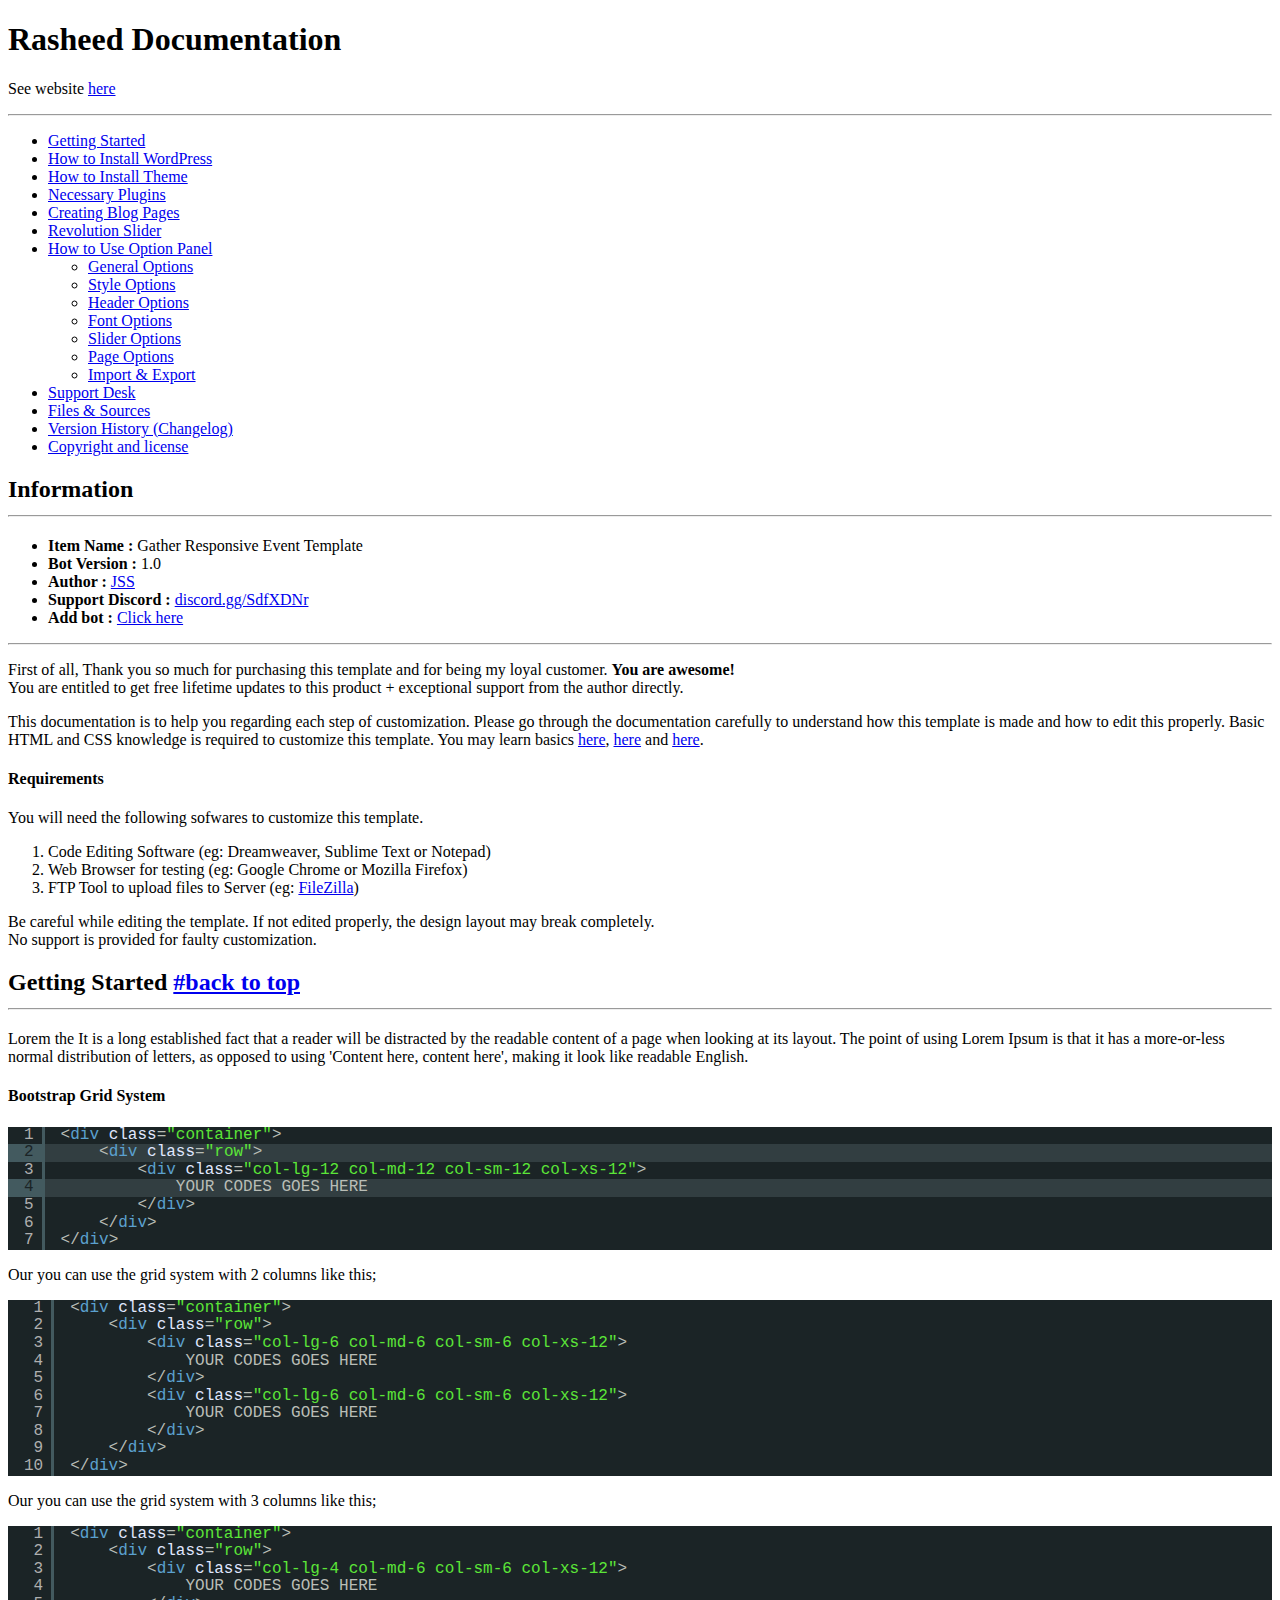
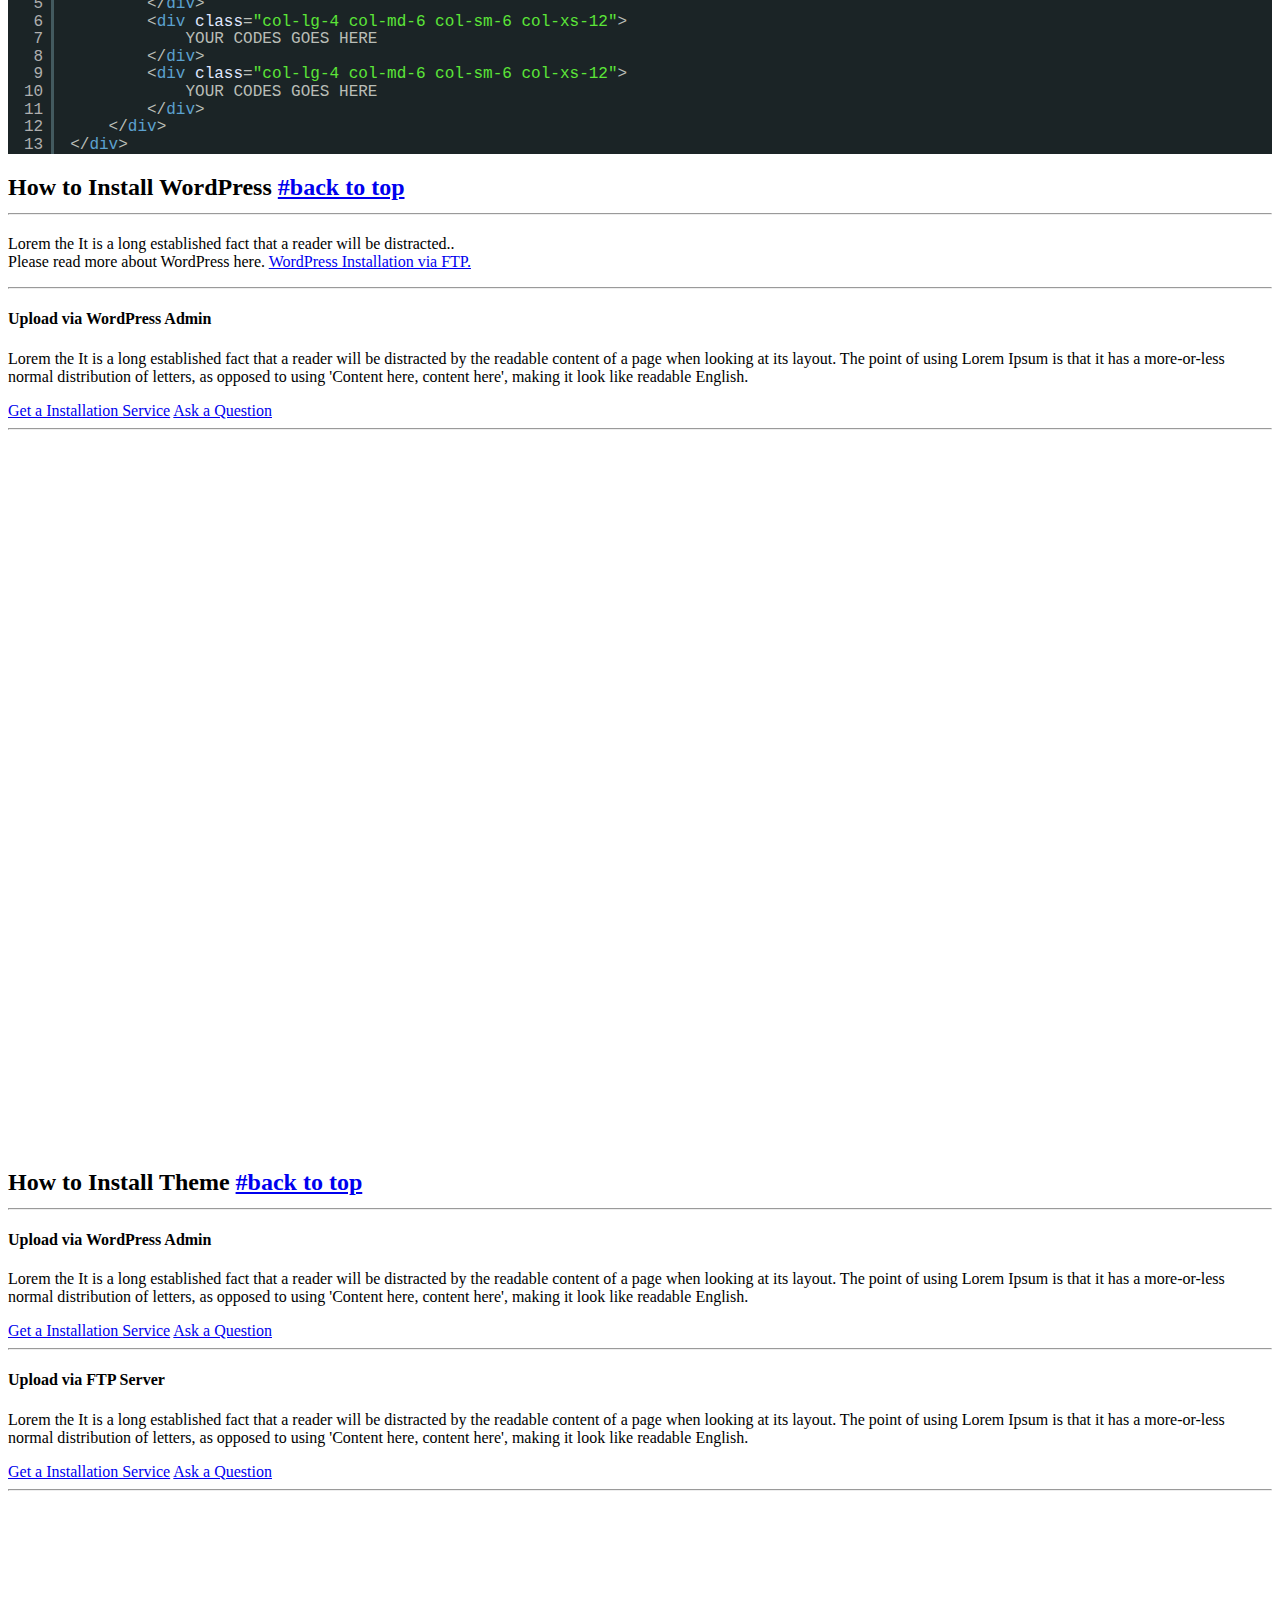
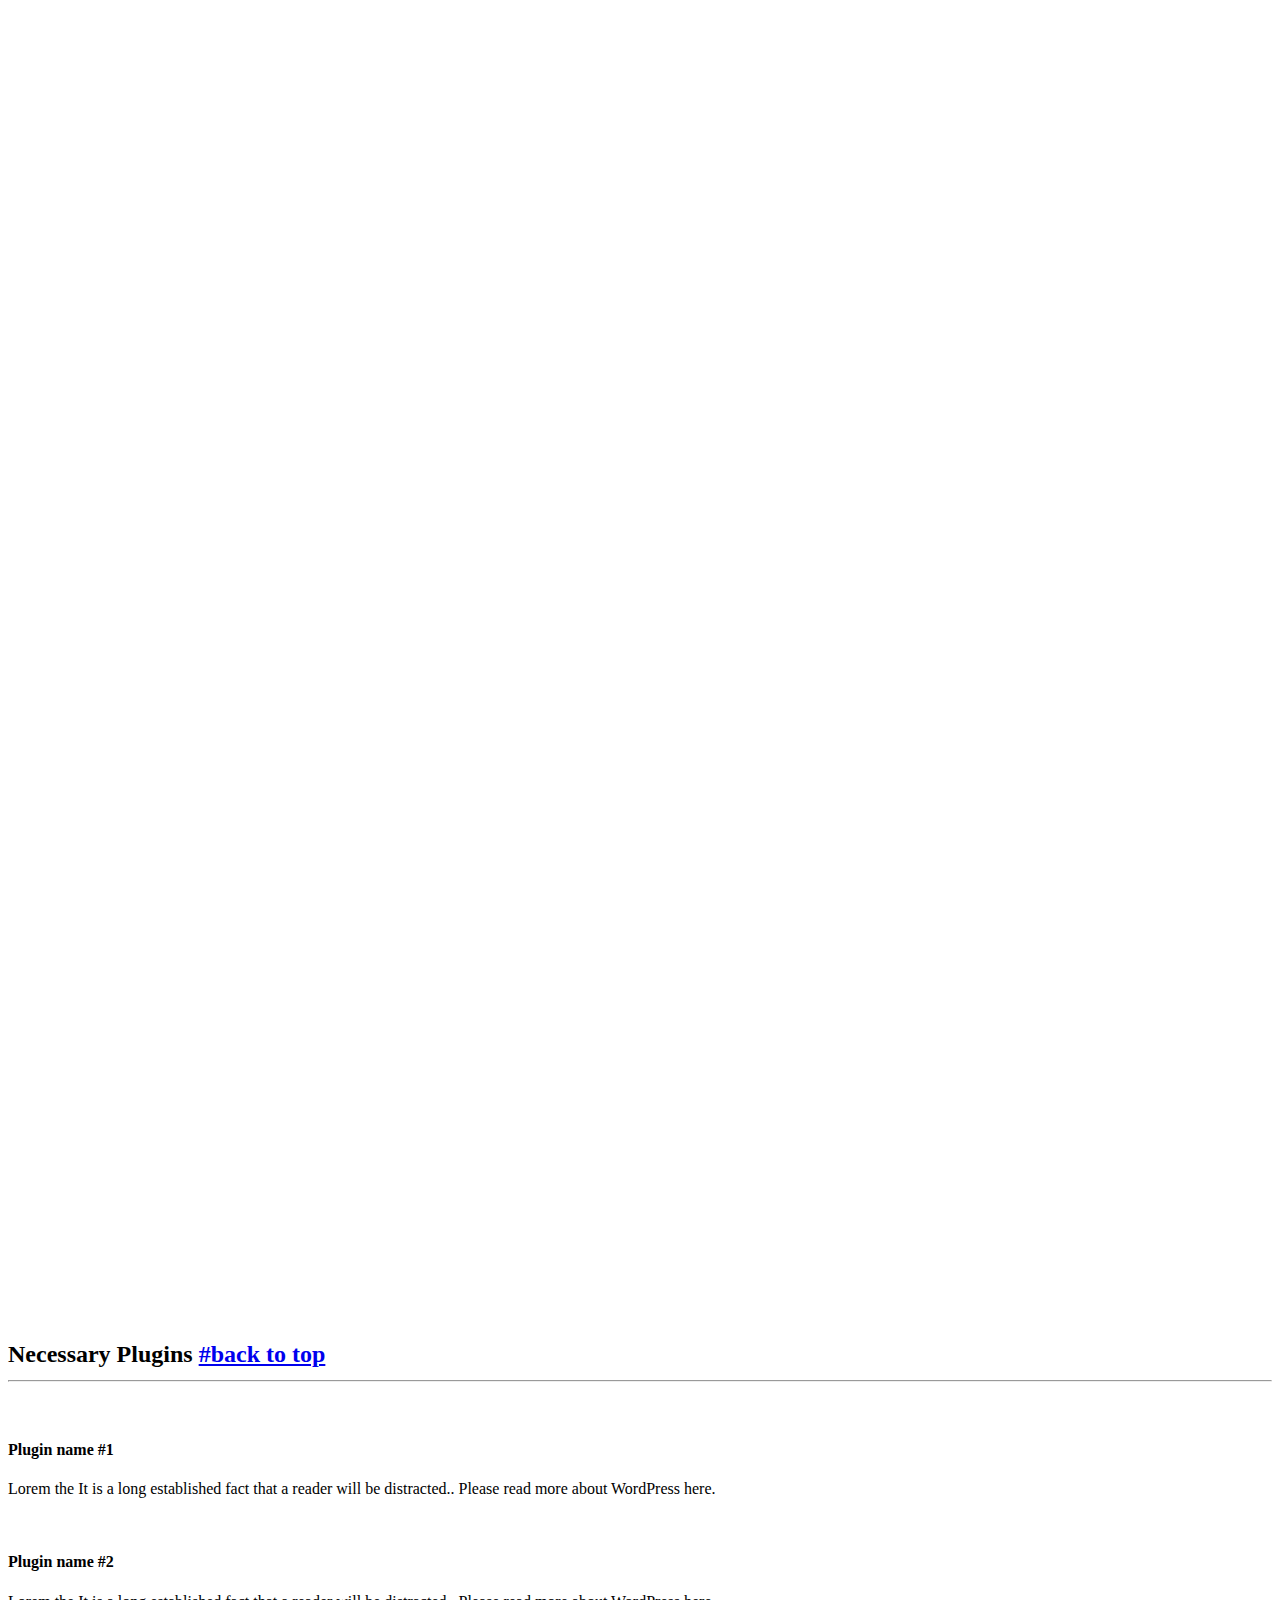
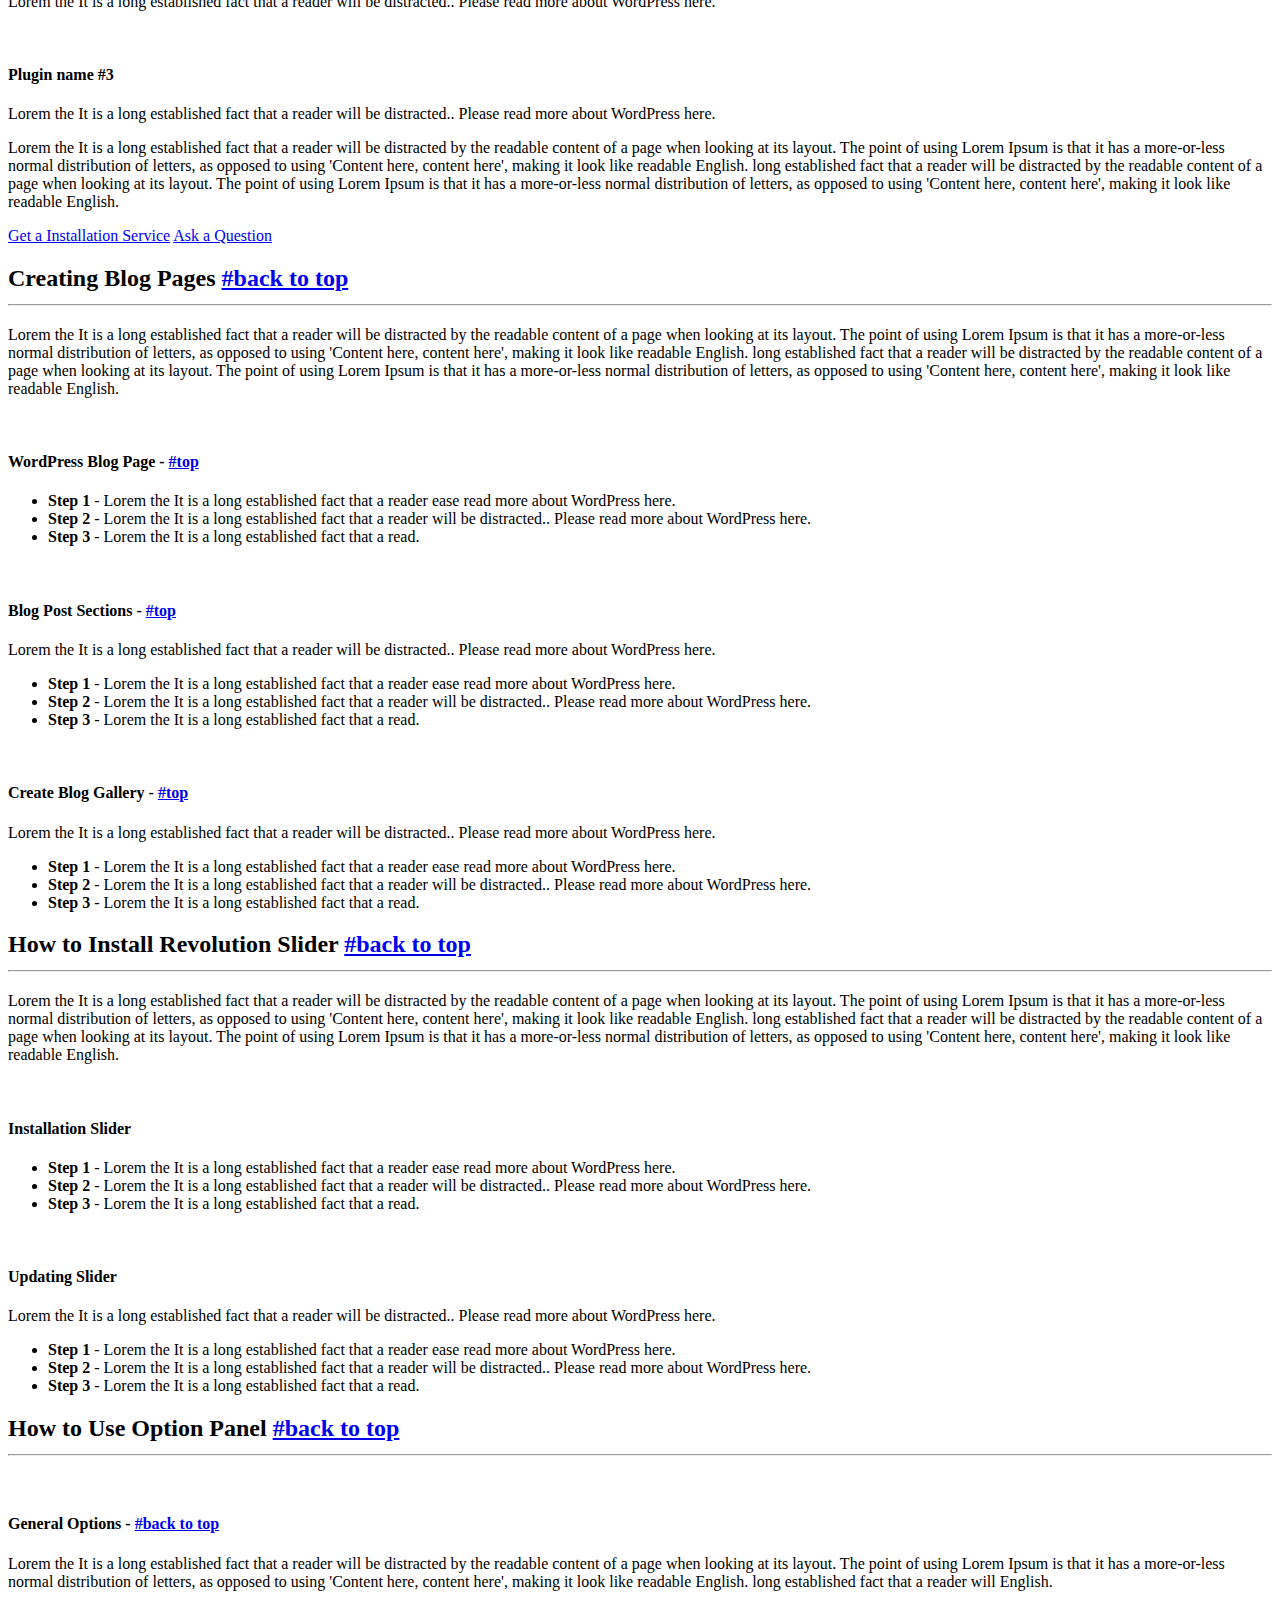
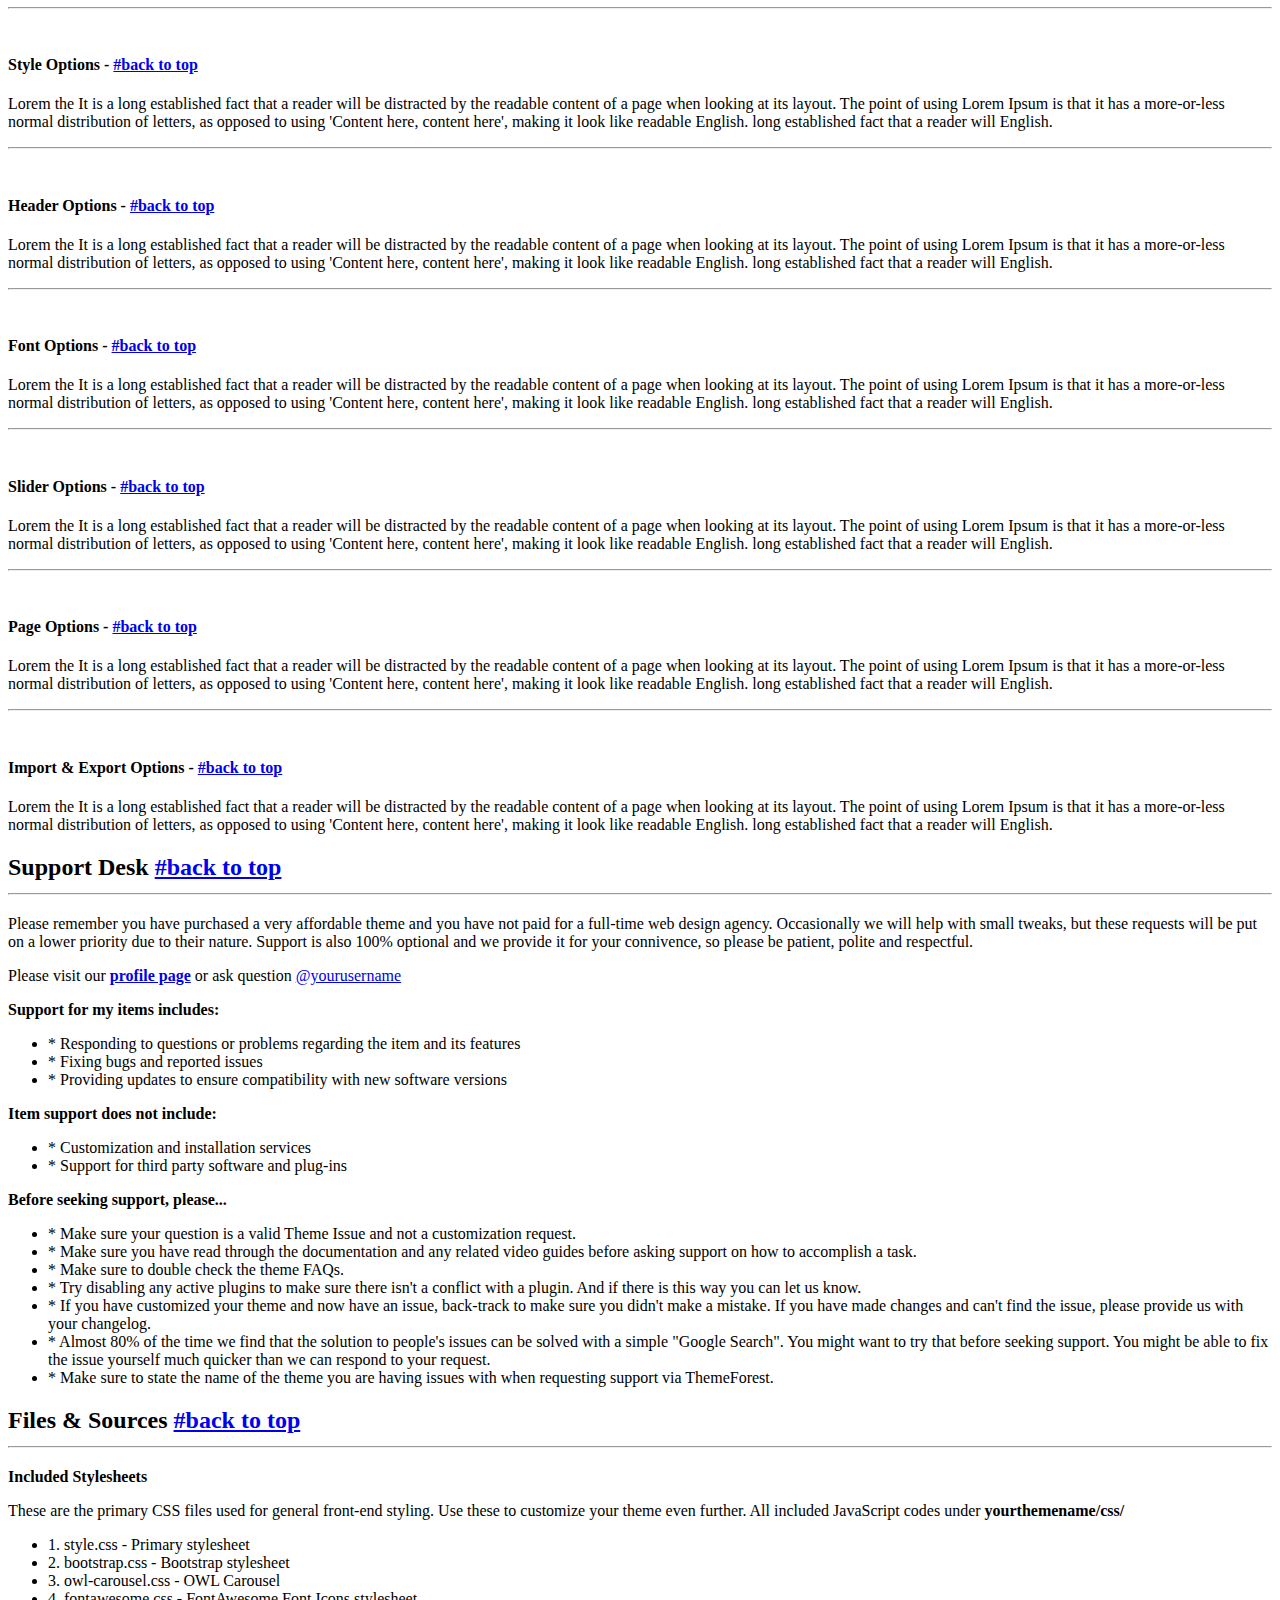
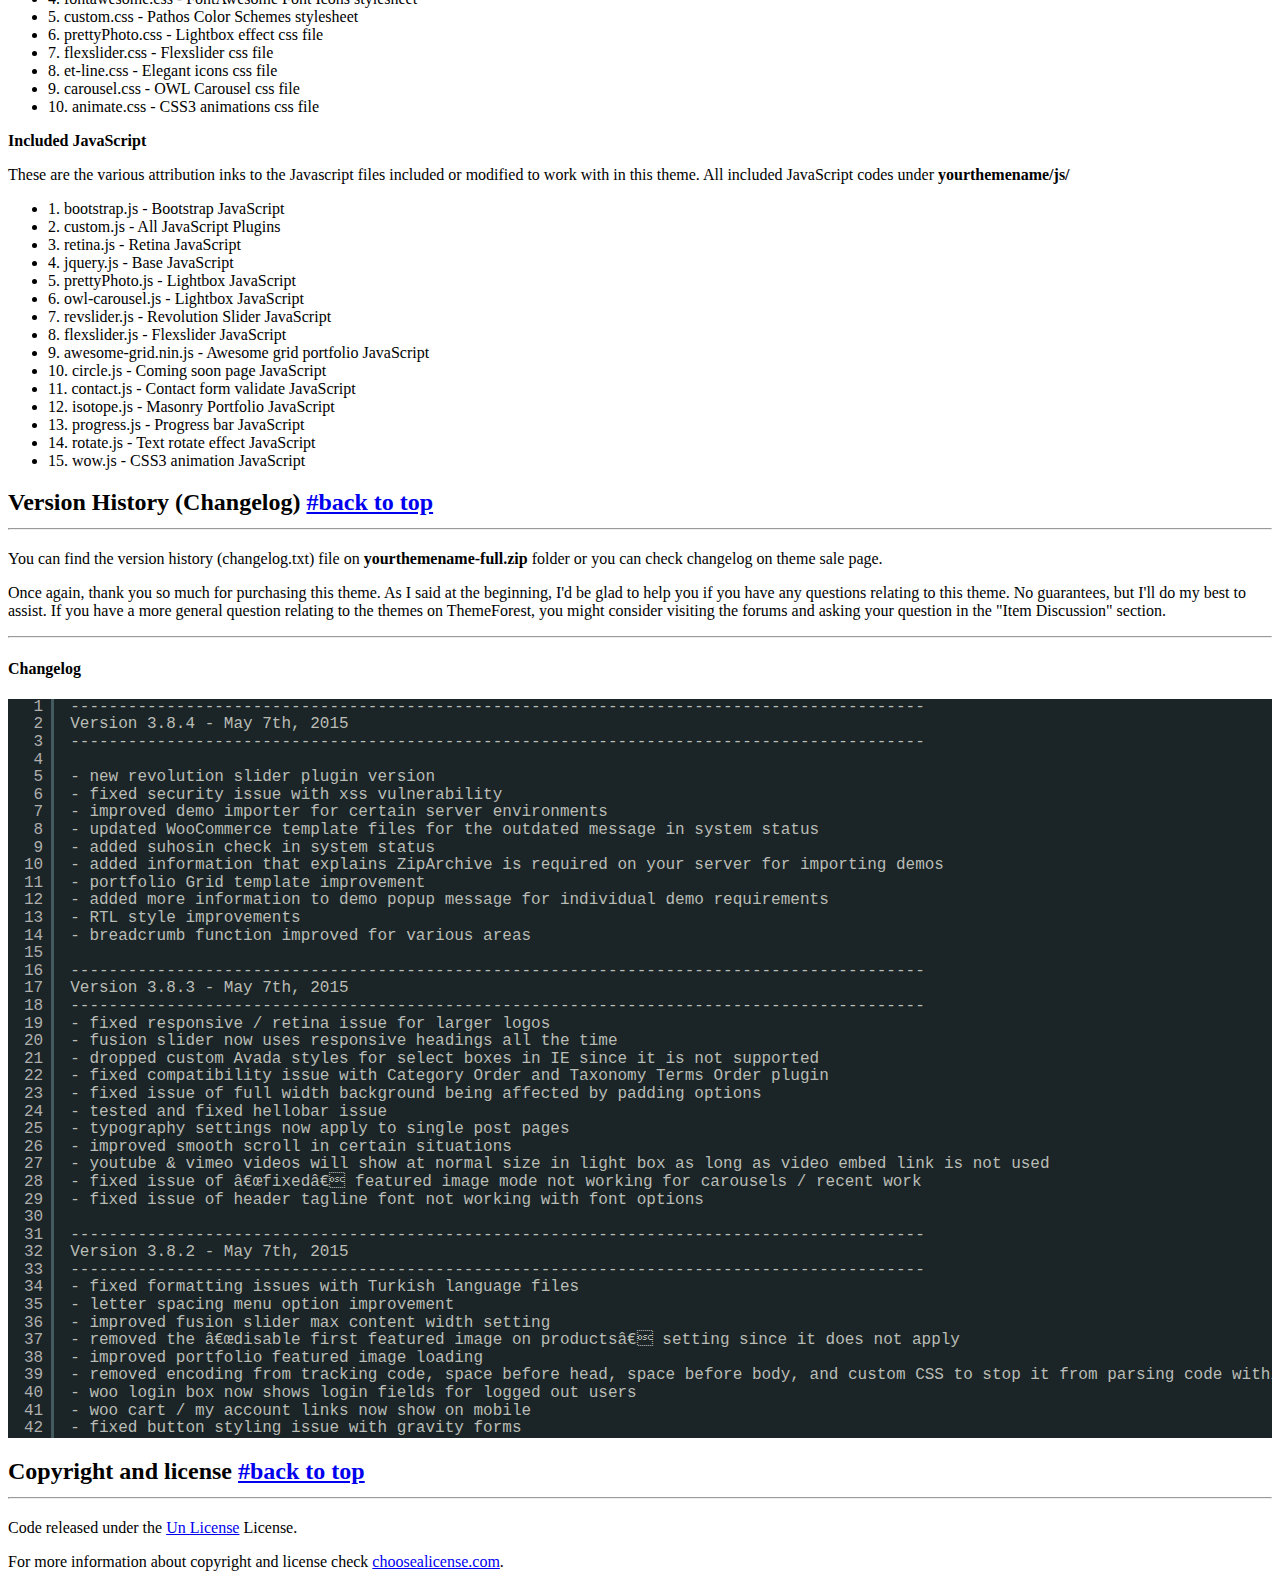
==== index.html @ 79af132a "Add files via upload" ====
<!DOCTYPE html>
<!--[if lt IE 7 ]><html class="ie ie6" lang="en"> <![endif]-->
<!--[if IE 7 ]><html class="ie ie7" lang="en"> <![endif]-->
<!--[if IE 8 ]><html class="ie ie8" lang="en"> <![endif]-->
<!--[if (gte IE 9)|!(IE)]><!-->
<html lang="en">
<!--<![endif]-->

<head>

    <meta charset="utf-8">
    <meta http-equiv="X-UA-Compatible" content="IE=edge">
    <meta name="viewport" content="width=device-width, initial-scale=1, maximum-scale=1">
    <meta name="description" content="">
    <meta name="author" content="">
    <meta name="keywords" content="">

    <title>Rasheed Documentation</title>

    <link rel="shortcut icon" href="images/favicon.ico" type="image/x-icon">

    <link rel="stylesheet" type="text/css" href="fonts/font-awesome-4.3.0/css/font-awesome.min.css">
    <link rel="stylesheet" type="text/css" href="css/stroke.css">
    <link rel="stylesheet" type="text/css" href="css/bootstrap.css">
    <link rel="stylesheet" type="text/css" href="css/animate.css">
    <link rel="stylesheet" type="text/css" href="css/prettyPhoto.css">
    <link rel="stylesheet" type="text/css" href="css/style.css">

    <link rel="stylesheet" type="text/css" href="js/syntax-highlighter/styles/shCore.css" media="all">
    <link rel="stylesheet" type="text/css" href="js/syntax-highlighter/styles/shThemeRDark.css" media="all">

    <!-- CUSTOM -->
    <link rel="stylesheet" type="text/css" href="css/custom.css">

    <!-- HTML5 shim and Respond.js for IE8 support of HTML5 elements and media queries -->
    <!--[if lt IE 9]>
      <script src="https://oss.maxcdn.com/html5shiv/3.7.2/html5shiv.min.js"></script>
      <script src="https://oss.maxcdn.com/respond/1.4.2/respond.min.js"></script>
    <![endif]-->

</head>

<body>

    <div id="wrapper">

        <div class="container">

            <section id="top" class="section docs-heading">

                <div class="row">
                    <div class="col-md-12">
                        <div class="big-title text-center">
                            <h1>Rasheed Documentation</h1>
                            <p class="lead">See website <a href="#">here</a></p>
                        </div>
                        <!-- end title -->
                    </div>
                    <!-- end 12 -->
                </div>
                <!-- end row -->

                <hr>

            </section>
            <!-- end section -->

            <div class="row">

                <div class="col-md-3">
                    <nav class="docs-sidebar" data-spy="affix" data-offset-top="300" data-offset-bottom="200" role="navigation">
                        <ul class="nav">
                            <li><a href="#line1">Getting Started</a></li>
                            <li><a href="#line2">How to Install WordPress</a></li>
                            <li><a href="#line3">How to Install Theme</a></li>
                            <li><a href="#line4">Necessary Plugins</a></li>
                            <li><a href="#line5">Creating Blog Pages</a></li>
                            <li><a href="#line6">Revolution Slider</a></li>
                            <li><a href="#line7">How to Use Option Panel</a>
                                <ul class="nav">
                                    <li><a href="#line7_1">General Options</a></li>
                                    <li><a href="#line7_2">Style Options</a></li>
                                    <li><a href="#line7_3">Header Options</a></li>
                                    <li><a href="#line7_4">Font Options</a></li>
                                    <li><a href="#line7_5">Slider Options</a></li>
                                    <li><a href="#line7_6">Page Options</a></li>
                                    <li><a href="#line7_7">Import & Export</a></li>
                                </ul>
                            </li>
                            <li><a href="#line8">Support Desk</a></li>
                            <li><a href="#line9">Files & Sources</a></li>
                            <li><a href="#line10">Version History (Changelog)</a></li>
                            <li><a href="#line11">Copyright and license</a></li>
                        </ul>
                    </nav >
                </div>
                <div class="col-md-9">
                    <section class="welcome">

                        <div class="row">
                            <div class="col-md-12 left-align">
                                <h2 class="dark-text">Information<hr></h2>
                                <div class="row">

                                    <div class="col-md-12 full">
                                        <div class="intro1">
                                            <ul>
                                                <li><strong>Item Name : </strong>Gather Responsive Event Template</li>
                                                <li><strong>Bot Version : </strong> 1.0</li>
                                                <li><strong>Author  : </strong> <a href="#" target="_blank">JSS</a></li>
                                                <li><strong>Support Discord : </strong> <a href="https://discord.gg/SdfXDNr" target="_blank">discord.gg/SdfXDNr</a></li>
                                                <li><strong>Add bot : </strong> <a href="#" target="_blank">Click here</a></li>
                                            </ul>
                                        </div>

                                        <hr>
                                        <div>
                                            <p>First of all, Thank you so much for purchasing this template and for being my loyal customer.
                                                <strong>You are awesome!</strong>
                                                <br> You are entitled to get free lifetime updates to this product + exceptional support from the author directly.
                                            </p>

                                            <p>This documentation is to help you regarding each step of customization. Please go through the documentation carefully to understand how this template is made and how to edit this properly. Basic HTML and CSS knowledge is required to customize this template. You may learn basics <a href="http://www.w3schools.com/" target="_blank">here</a>, <a href="https://developer.mozilla.org/" target="_blank">here</a> and <a href="http://learn.shayhowe.com/html-css/building-your-first-web-page/" target="_blank">here</a>. </p>

                                            <h4>Requirements</h4>
                                            <p>You will need the following sofwares to customize this template.</p>
                                            <ol>
                                                <li>Code Editing Software (eg: Dreamweaver, Sublime Text or Notepad)</li>
                                                <li>Web Browser for testing (eg: Google Chrome or Mozilla Firefox)</li>
                                                <li>FTP Tool to upload files to Server (eg: <a href="https://filezilla-project.org/download.php?type=client" target="_blank">FileZilla</a>) </li>
                                            </ol>
                                            <div class="intro2 clearfix">
                                                <p><i class="fa fa-exclamation-triangle"></i> Be careful while editing the template. If not edited properly, the design layout may break completely.
                                                    <br> No support is provided for faulty customization.
                                                </p>
                                            </div>

                                        </div>
                                    </div>

                                </div>
                                <!-- end row -->
                            </div>
                        </div>
                    </section>

                    <section id="line1" class="section">

                        <div class="row">
                            <div class="col-md-12 left-align">
                                <h2 class="dark-text">Getting Started <a href="#top">#back to top</a><hr></h2>
                            </div>
                            <!-- end col -->
                        </div>
                        <!-- end row -->

                        <div class="row">
                            <div class="col-md-12">
                                <p>Lorem the It is a long established fact that a reader will be distracted by the readable content of a page when looking at its layout. The point of using Lorem Ipsum is that it has a more-or-less normal distribution of letters, as opposed to using 'Content here, content here', making it look like readable English.</p>

                                <h4>Bootstrap Grid System</h4>

                                <pre class="brush: html; highlight: [2,4]">
                            <div class="container">
                                <div class="row">
                                    <div class="col-lg-12 col-md-12 col-sm-12 col-xs-12">
                                        YOUR CODES GOES HERE
                                    </div>
                                </div>
                            </div></pre>

                                <p>Our you can use the grid system with 2 columns like this;</p>

                                <pre class="brush: html">
                            <div class="container">
                                <div class="row">
                                    <div class="col-lg-6 col-md-6 col-sm-6 col-xs-12">
                                        YOUR CODES GOES HERE
                                    </div>
                                    <div class="col-lg-6 col-md-6 col-sm-6 col-xs-12">
                                        YOUR CODES GOES HERE
                                    </div>
                                </div>
                            </div>
                         </pre>

                                <p>Our you can use the grid system with 3 columns like this;</p>

                                <pre class="brush: html">
                            <div class="container">
                                <div class="row">
                                    <div class="col-lg-4 col-md-6 col-sm-6 col-xs-12">
                                        YOUR CODES GOES HERE
                                    </div>
                                    <div class="col-lg-4 col-md-6 col-sm-6 col-xs-12">
                                        YOUR CODES GOES HERE
                                    </div>
                                    <div class="col-lg-4 col-md-6 col-sm-6 col-xs-12">
                                        YOUR CODES GOES HERE
                                    </div>
                                </div>
                            </div>
                         </pre>
                            </div>
                            <!-- end col -->
                        </div>
                        <!-- end row -->

                    </section>
                    <!-- end section -->

                    <section id="line2" class="section">

                        <div class="row">
                            <div class="col-md-12 left-align">
                                <h2 class="dark-text">How to Install WordPress <a href="#top">#back to top</a><hr></h2>
                            </div>
                            <!-- end col -->
                        </div>
                        <!-- end row -->

                        <div class="intro2 clearfix">
                            <p><i class="fa fa-wordpress"></i> Lorem the It is a long established fact that a reader will be distracted..
                                <br> Please read more about WordPress here. <a href="#">WordPress Installation via FTP.</a> </p>
                        </div>

                        <hr>

                        <h4>Upload via WordPress Admin</h4>

                        <p>Lorem the It is a long established fact that a reader will be distracted by the readable content of a page when looking at its layout. The point of using Lorem Ipsum is that it has a more-or-less normal distribution of letters, as opposed to using 'Content here, content here', making it look like readable English.</p>

                        <a href="#" class="btn btn-primary">Get a Installation Service</a> <a href="#" class="btn btn-info">Ask a Question</a>
                        <hr>
                        <div class="row">
                            <div class="col-md-8 col-md-offset-2">
                                <div class="media">
                                    <iframe width="560" height="315" src="https://www.youtube.com/embed/snFzbPm_RUE" frameborder="0" allowfullscreen></iframe>
                                </div>
                            </div>

                        </div>

                    </section>
                    <!-- end section -->

                    <section id="line3" class="section">

                        <div class="row">
                            <div class="col-md-12 left-align">
                                <h2 class="dark-text">How to Install Theme <a href="#top">#back to top</a><hr></h2>
                            </div>
                            <!-- end col -->
                        </div>
                        <!-- end row -->

                        <h4>Upload via WordPress Admin</h4>

                        <p>Lorem the It is a long established fact that a reader will be distracted by the readable content of a page when looking at its layout. The point of using Lorem Ipsum is that it has a more-or-less normal distribution of letters, as opposed to using 'Content here, content here', making it look like readable English.</p>

                        <a href="#" class="btn btn-primary">Get a Installation Service</a> <a href="#" class="btn btn-info">Ask a Question</a>

                        <hr>

                        <h4>Upload via FTP Server</h4>

                        <p>Lorem the It is a long established fact that a reader will be distracted by the readable content of a page when looking at its layout. The point of using Lorem Ipsum is that it has a more-or-less normal distribution of letters, as opposed to using 'Content here, content here', making it look like readable English.</p>

                        <a href="#" class="btn btn-primary">Get a Installation Service</a> <a href="#" class="btn btn-info">Ask a Question</a>
                        <hr>
                        <div class="row">
                            <div class="col-md-6">
                                <div class="media">
                                    <iframe width="560" height="315" src="https://www.youtube.com/embed/yQnQyI5WlKs" frameborder="0" allowfullscreen></iframe>
                                </div>

                            </div>
                            <div class="col-md-6">
                                <div class="media">
                                    <iframe width="560" height="315" src="https://www.youtube.com/embed/z0kEVwJB_go" frameborder="0" allowfullscreen></iframe>
                                </div>

                            </div>
                        </div>

                    </section>
                    <!-- end section -->

                    <section id="line4" class="section">

                        <div class="row">
                            <div class="col-md-12 left-align">
                                <h2 class="dark-text">Necessary Plugins <a href="#top">#back to top</a><hr></h2>
                            </div>
                            <!-- end col -->
                        </div>
                        <!-- end row -->

                        <div class="row">
                            <div class="col-md-4">
                                <img src="images/upload/plugin1.png" alt="" class="img-responsive img-thumbnail">
                                <h4>Plugin name #1</h4>
                                <p>Lorem the It is a long established fact that a reader will be distracted.. Please read more about WordPress here.</p>
                            </div>
                            <!-- end col -->

                            <div class="col-md-4">
                                <img src="images/upload/plugin2.png" alt="" class="img-responsive img-thumbnail">
                                <h4>Plugin name #2</h4>
                                <p>Lorem the It is a long established fact that a reader will be distracted.. Please read more about WordPress here.</p>
                            </div>
                            <!-- end col -->

                            <div class="col-md-4">
                                <img src="images/upload/plugin3.png" alt="" class="img-responsive img-thumbnail">
                                <h4>Plugin name #3</h4>
                                <p>Lorem the It is a long established fact that a reader will be distracted.. Please read more about WordPress here.</p>
                            </div>
                            <!-- end col -->

                            <div class="col-md-12">
                                <p>Lorem the It is a long established fact that a reader will be distracted by the readable content of a page when looking at its layout. The point of using Lorem Ipsum is that it has a more-or-less normal distribution of letters, as opposed to using 'Content here, content here', making it look like readable English. long established fact that a reader will be distracted by the readable content of a page when looking at its layout. The point of using Lorem Ipsum is that it has a more-or-less normal distribution of letters, as opposed to using 'Content here, content here', making it look like readable English.</p>

                                <div class="text-center">
                                    <a href="#" class="btn btn-primary">Get a Installation Service</a> <a href="#" class="btn btn-info">Ask a Question</a>
                                </div>
                            </div>
                        </div>
                        <!-- end row -->

                    </section>
                    <!-- end section -->

                    <section id="line5" class="section">

                        <div class="row">
                            <div class="col-md-12 left-align">
                                <h2 class="dark-text">Creating Blog Pages <a href="#top">#back to top</a><hr></h2>
                            </div>
                            <!-- end col -->
                        </div>
                        <!-- end row -->

                        <div class="row">

                            <div class="col-md-12">
                                <p>Lorem the It is a long established fact that a reader will be distracted by the readable content of a page when looking at its layout. The point of using Lorem Ipsum is that it has a more-or-less normal distribution of letters, as opposed to using 'Content here, content here', making it look like readable English. long established fact that a reader will be distracted by the readable content of a page when looking at its layout. The point of using Lorem Ipsum is that it has a more-or-less normal distribution of letters, as opposed to using 'Content here, content here', making it look like readable English.</p>
                            </div>

                            <div class="col-md-4">
                                <a href="upload/thumbnail.png" data-rel="prettyPhoto"><img src="images/upload/thumbnail.png" alt="" class="img-responsive img-thumbnail"></a>
                                <h4 id="line5_1">WordPress Blog Page - <a href="#top">#top</a></h4>
                                <ul>
                                    <li><strong>Step 1</strong> - Lorem the It is a long established fact that a reader ease read more about WordPress here.</li>
                                    <li><strong>Step 2</strong> - Lorem the It is a long established fact that a reader will be distracted.. Please read more about WordPress here.</li>
                                    <li><strong>Step 3</strong> - Lorem the It is a long established fact that a read.</li>
                                </ul>
                            </div>
                            <!-- end col -->

                            <div class="col-md-4">
                                <a href="upload/thumbnail.png" data-rel="prettyPhoto"><img src="images/upload/thumbnail.png" alt="" class="img-responsive img-thumbnail"></a>
                                <h4 id="line5_2">Blog Post Sections - <a href="#top">#top</a></h4>
                                <p>Lorem the It is a long established fact that a reader will be distracted.. Please read more about WordPress here.</p>
                                <ul>
                                    <li><strong>Step 1</strong> - Lorem the It is a long established fact that a reader ease read more about WordPress here.</li>
                                    <li><strong>Step 2</strong> - Lorem the It is a long established fact that a reader will be distracted.. Please read more about WordPress here.</li>
                                    <li><strong>Step 3</strong> - Lorem the It is a long established fact that a read.</li>
                                </ul>
                            </div>
                            <!-- end col -->

                            <div class="col-md-4">
                                <a href="upload/thumbnail.png" data-rel="prettyPhoto"><img src="images/upload/thumbnail.png" alt="" class="img-responsive img-thumbnail"></a>
                                <h4 id="line5_3">Create Blog Gallery - <a href="#top">#top</a></h4>
                                <p>Lorem the It is a long established fact that a reader will be distracted.. Please read more about WordPress here.</p>
                                <ul>
                                    <li><strong>Step 1</strong> - Lorem the It is a long established fact that a reader ease read more about WordPress here.</li>
                                    <li><strong>Step 2</strong> - Lorem the It is a long established fact that a reader will be distracted.. Please read more about WordPress here.</li>
                                    <li><strong>Step 3</strong> - Lorem the It is a long established fact that a read.</li>
                                </ul>
                            </div>
                            <!-- end col -->

                        </div>
                        <!-- end row -->

                    </section>
                    <!-- end section -->

                    <section id="line6" class="section">

                        <div class="row">
                            <div class="col-md-12 left-align">
                                <h2 class="dark-text">How to Install Revolution Slider <a href="#top">#back to top</a><hr></h2>
                            </div>
                            <!-- end col -->
                        </div>
                        <!-- end row -->

                        <div class="row">

                            <div class="col-md-12">
                                <p>Lorem the It is a long established fact that a reader will be distracted by the readable content of a page when looking at its layout. The point of using Lorem Ipsum is that it has a more-or-less normal distribution of letters, as opposed to using 'Content here, content here', making it look like readable English. long established fact that a reader will be distracted by the readable content of a page when looking at its layout. The point of using Lorem Ipsum is that it has a more-or-less normal distribution of letters, as opposed to using 'Content here, content here', making it look like readable English.</p>
                            </div>

                            <div class="col-md-6">
                                <a href="upload/thumbnail.png" data-rel="prettyPhoto"><img src="images/upload/thumbnail.png" alt="" class="img-responsive img-thumbnail"></a>
                                <h4>Installation Slider</h4>
                                <ul>
                                    <li><strong>Step 1</strong> - Lorem the It is a long established fact that a reader ease read more about WordPress here.</li>
                                    <li><strong>Step 2</strong> - Lorem the It is a long established fact that a reader will be distracted.. Please read more about WordPress here.</li>
                                    <li><strong>Step 3</strong> - Lorem the It is a long established fact that a read.</li>
                                </ul>
                            </div>
                            <!-- end col -->

                            <div class="col-md-6">
                                <a href="upload/thumbnail.png" data-rel="prettyPhoto"><img src="images/upload/thumbnail.png" alt="" class="img-responsive img-thumbnail"></a>
                                <h4>Updating Slider</h4>
                                <p>Lorem the It is a long established fact that a reader will be distracted.. Please read more about WordPress here.</p>
                                <ul>
                                    <li><strong>Step 1</strong> - Lorem the It is a long established fact that a reader ease read more about WordPress here.</li>
                                    <li><strong>Step 2</strong> - Lorem the It is a long established fact that a reader will be distracted.. Please read more about WordPress here.</li>
                                    <li><strong>Step 3</strong> - Lorem the It is a long established fact that a read.</li>
                                </ul>
                            </div>
                            <!-- end col -->

                        </div>
                        <!-- end row -->

                    </section>
                    <!-- end section -->

                    <section id="line7" class="section">

                        <div class="row">
                            <div class="col-md-12 left-align">
                                <h2 class="dark-text">How to Use Option Panel <a href="#top">#back to top</a><hr></h2>
                            </div>
                            <!-- end col -->
                        </div>
                        <!-- end row -->

                        <div class="row">
                            <div class="col-md-4">
                                <a href="upload/thumbnail.png" data-rel="prettyPhoto"><img src="images/upload/thumbnail.png" alt="" class="img-responsive img-thumbnail"></a>
                            </div>

                            <div class="col-md-8">
                                <h4 id="line7_1">General Options - <a href="#top">#back to top</a></h4>
                                <p>Lorem the It is a long established fact that a reader will be distracted by the readable content of a page when looking at its layout. The point of using Lorem Ipsum is that it has a more-or-less normal distribution of letters, as opposed to using 'Content here, content here', making it look like readable English. long established fact that a reader will English.</p>
                            </div>
                            <!-- end col -->
                        </div>
                        <!-- end row -->

                        <hr>

                        <div class="row">
                            <div class="col-md-4">
                                <a href="upload/thumbnail.png" data-rel="prettyPhoto"><img src="images/upload/thumbnail.png" alt="" class="img-responsive img-thumbnail"></a>
                            </div>

                            <div class="col-md-8">
                                <h4 id="line7_2">Style Options - <a href="#top">#back to top</a></h4>
                                <p>Lorem the It is a long established fact that a reader will be distracted by the readable content of a page when looking at its layout. The point of using Lorem Ipsum is that it has a more-or-less normal distribution of letters, as opposed to using 'Content here, content here', making it look like readable English. long established fact that a reader will English.</p>
                            </div>
                            <!-- end col -->
                        </div>
                        <!-- end row -->

                        <hr>

                        <div class="row">
                            <div class="col-md-4">
                                <a href="upload/thumbnail.png" data-rel="prettyPhoto"><img src="images/upload/thumbnail.png" alt="" class="img-responsive img-thumbnail"></a>
                            </div>

                            <div class="col-md-8">
                                <h4 id="line7_3">Header Options - <a href="#top">#back to top</a></h4>
                                <p>Lorem the It is a long established fact that a reader will be distracted by the readable content of a page when looking at its layout. The point of using Lorem Ipsum is that it has a more-or-less normal distribution of letters, as opposed to using 'Content here, content here', making it look like readable English. long established fact that a reader will English.</p>
                            </div>
                            <!-- end col -->
                        </div>
                        <!-- end row -->

                        <hr>

                        <div class="row">
                            <div class="col-md-4">
                                <a href="upload/thumbnail.png" data-rel="prettyPhoto"><img src="images/upload/thumbnail.png" alt="" class="img-responsive img-thumbnail"></a>
                            </div>

                            <div class="col-md-8">
                                <h4 id="line7_4">Font Options - <a href="#top">#back to top</a></h4>
                                <p>Lorem the It is a long established fact that a reader will be distracted by the readable content of a page when looking at its layout. The point of using Lorem Ipsum is that it has a more-or-less normal distribution of letters, as opposed to using 'Content here, content here', making it look like readable English. long established fact that a reader will English.</p>
                            </div>
                            <!-- end col -->
                        </div>
                        <!-- end row -->

                        <hr>

                        <div class="row">
                            <div class="col-md-4">
                                <a href="upload/thumbnail.png" data-rel="prettyPhoto"><img src="images/upload/thumbnail.png" alt="" class="img-responsive img-thumbnail"></a>
                            </div>

                            <div class="col-md-8">
                                <h4 id="line7_5">Slider Options - <a href="#top">#back to top</a></h4>
                                <p>Lorem the It is a long established fact that a reader will be distracted by the readable content of a page when looking at its layout. The point of using Lorem Ipsum is that it has a more-or-less normal distribution of letters, as opposed to using 'Content here, content here', making it look like readable English. long established fact that a reader will English.</p>
                            </div>
                            <!-- end col -->
                        </div>
                        <!-- end row -->

                        <hr>

                        <div class="row">
                            <div class="col-md-4">
                                <a href="upload/thumbnail.png" data-rel="prettyPhoto"><img src="images/upload/thumbnail.png" alt="" class="img-responsive img-thumbnail"></a>
                            </div>

                            <div class="col-md-8">
                                <h4 id="line7_6">Page Options - <a href="#top">#back to top</a></h4>
                                <p>Lorem the It is a long established fact that a reader will be distracted by the readable content of a page when looking at its layout. The point of using Lorem Ipsum is that it has a more-or-less normal distribution of letters, as opposed to using 'Content here, content here', making it look like readable English. long established fact that a reader will English.</p>
                            </div>
                            <!-- end col -->
                        </div>
                        <!-- end row -->

                        <hr>

                        <div class="row">
                            <div class="col-md-4">
                                <a href="upload/thumbnail.png" data-rel="prettyPhoto"><img src="images/upload/thumbnail.png" alt="" class="img-responsive img-thumbnail"></a>
                            </div>

                            <div class="col-md-8">
                                <h4 id="line7_7">Import & Export Options - <a href="#top">#back to top</a></h4>
                                <p>Lorem the It is a long established fact that a reader will be distracted by the readable content of a page when looking at its layout. The point of using Lorem Ipsum is that it has a more-or-less normal distribution of letters, as opposed to using 'Content here, content here', making it look like readable English. long established fact that a reader will English.</p>
                            </div>
                            <!-- end col -->
                        </div>
                        <!-- end row -->

                    </section>
                    <!-- end section -->

                    <section id="line8" class="section">

                        <div class="row">
                            <div class="col-md-12 left-align">
                                <h2 class="dark-text">Support Desk <a href="#top">#back to top</a><hr></h2>
                            </div>
                            <!-- end col -->
                        </div>
                        <!-- end row -->

                        <div class="row">
                            <div class="col-md-6">
                                <p>Please remember you have purchased a very affordable theme and you have not paid for a full-time web design agency. Occasionally we will help with small tweaks, but these requests will be put on a lower priority due to their nature. Support is also 100% optional and we provide it for your connivence, so please be patient, polite and respectful.</p>

                                <p>Please visit our <a href="http://themeforest.net/user/yourusername"><strong>profile page</strong></a> or ask question <a href="mailto:yourusername@gmail.com">@yourusername</a></p>

                                <strong>Support for my items includes:</strong>
                                <ul>
                                    <li>* Responding to questions or problems regarding the item and its features</li>
                                    <li>* Fixing bugs and reported issues</li>
                                    <li>* Providing updates to ensure compatibility with new software versions</li>
                                </ul>
                                <strong>Item support does not include:</strong>
                                <ul>
                                    <li>* Customization and installation services</li>
                                    <li>* Support for third party software and plug-ins</li>
                                </ul>

                            </div>

                            <div class="col-md-6">
                                <strong>Before seeking support, please...</strong>
                                <ul>
                                    <li>* Make sure your question is a valid Theme Issue and not a customization request.</li>
                                    <li>* Make sure you have read through the documentation and any related video guides before asking support on how to accomplish a task.</li>
                                    <li>* Make sure to double check the theme FAQs.</li>
                                    <li>* Try disabling any active plugins to make sure there isn't a conflict with a plugin. And if there is this way you can let us know.</li>
                                    <li>* If you have customized your theme and now have an issue, back-track to make sure you didn't make a mistake. If you have made changes and can't find the issue, please provide us with your changelog.</li>
                                    <li>* Almost 80% of the time we find that the solution to people's issues can be solved with a simple "Google Search". You might want to try that before seeking support. You might be able to fix the issue yourself much quicker than we can respond to your request.</li>
                                    <li>* Make sure to state the name of the theme you are having issues with when requesting support via ThemeForest.</li>
                                </ul>
                            </div>
                        </div>
                        <!-- end row -->

                    </section>
                    <!-- end section -->

                    <section id="line9" class="section">

                        <div class="row">
                            <div class="col-md-12 left-align">
                                <h2 class="dark-text">Files & Sources <a href="#top">#back to top</a><hr></h2>
                            </div>
                            <!-- end col -->
                        </div>
                        <!-- end row -->

                        <div class="row">
                            <div class="col-md-6">
                                <strong>Included Stylesheets</strong>

                                <p>These are the primary CSS files used for general front-end styling. Use these to customize your theme even further. All included JavaScript codes under <strong>yourthemename/css/</strong></p>

                                <ul>
                                    <li>1. style.css - Primary stylesheet</li>
                                    <li>2. bootstrap.css - Bootstrap stylesheet</li>
                                    <li>3. owl-carousel.css - OWL Carousel</li>
                                    <li>4. fontawesome.css - FontAwesome Font Icons stylesheet</li>
                                    <li>5. custom.css - Pathos Color Schemes stylesheet</li>
                                    <li>6. prettyPhoto.css - Lightbox effect css file</li>
                                    <li>7. flexslider.css - Flexslider css file</li>
                                    <li>8. et-line.css - Elegant icons css file</li>
                                    <li>9. carousel.css - OWL Carousel css file</li>
                                    <li>10. animate.css - CSS3 animations css file</li>
                                </ul>

                            </div>

                            <div class="col-md-6">
                                <strong>Included JavaScript</strong>

                                <p>These are the various attribution inks to the Javascript files included or modified to work with in this theme. All included JavaScript codes under <strong>yourthemename/js/</strong></p>

                                <ul>
                                    <li>1. bootstrap.js - Bootstrap JavaScript</li>
                                    <li>2. custom.js - All JavaScript Plugins</li>
                                    <li>3. retina.js - Retina JavaScript</li>
                                    <li>4. jquery.js - Base JavaScript</li>
                                    <li>5. prettyPhoto.js - Lightbox JavaScript</li>
                                    <li>6. owl-carousel.js - Lightbox JavaScript</li>
                                    <li>7. revslider.js - Revolution Slider JavaScript</li>
                                    <li>8. flexslider.js - Flexslider JavaScript</li>
                                    <li>9. awesome-grid.nin.js - Awesome grid portfolio JavaScript</li>
                                    <li>10. circle.js - Coming soon page JavaScript</li>
                                    <li>11. contact.js - Contact form validate JavaScript</li>
                                    <li>12. isotope.js - Masonry Portfolio JavaScript</li>
                                    <li>13. progress.js - Progress bar JavaScript</li>
                                    <li>14. rotate.js - Text rotate effect JavaScript</li>
                                    <li>15. wow.js - CSS3 animation JavaScript</li>
                                </ul>
                            </div>
                        </div>
                        <!-- end row -->

                    </section>
                    <!-- end section -->

                    <section id="line10" class="section">

                        <div class="row">
                            <div class="col-md-12 left-align">
                                <h2 class="dark-text">Version History (Changelog) <a href="#top">#back to top</a><hr></h2>
                            </div>
                            <!-- end col -->
                        </div>
                        <!-- end row -->

                        <div class="row">
                            <div class="col-md-12">

                                <p>You can find the version history (changelog.txt) file on <strong>yourthemename-full.zip</strong> folder or you can check changelog on theme sale page.</p>
                                <p>Once again, thank you so much for purchasing this theme. As I said at the beginning, I'd be glad to help you if you have any questions relating to this theme. No guarantees, but I'll do my best to assist. If you have a more general question relating to the themes on ThemeForest, you might consider visiting the forums and asking your question in the "Item Discussion" section.</p>

                                <hr>

                                <h4>Changelog</h4>

                                <pre class="brush: html">

                                        -----------------------------------------------------------------------------------------
                                        Version 3.8.4 - May 7th, 2015
                                        -----------------------------------------------------------------------------------------

                                        - new revolution slider plugin version
                                        - fixed security issue with xss vulnerability
                                        - improved demo importer for certain server environments
                                        - updated WooCommerce template files for the outdated message in system status
                                        - added suhosin check in system status 
                                        - added information that explains ZipArchive is required on your server for importing demos 
                                        - portfolio Grid template improvement
                                        - added more information to demo popup message for individual demo requirements
                                        - RTL style improvements
                                        - breadcrumb function improved for various areas

                                        -----------------------------------------------------------------------------------------
                                        Version 3.8.3 - May 7th, 2015
                                        -----------------------------------------------------------------------------------------
                                        - fixed responsive / retina issue for larger logos
                                        - fusion slider now uses responsive headings all the time
                                        - dropped custom Avada styles for select boxes in IE since it is not supported
                                        - fixed compatibility issue with Category Order and Taxonomy Terms Order plugin
                                        - fixed issue of full width background being affected by padding options
                                        - tested and fixed hellobar issue 
                                        - typography settings now apply to single post pages
                                        - improved smooth scroll in certain situations
                                        - youtube & vimeo videos will show at normal size in light box as long as video embed link is not used
                                        - fixed issue of â€œfixedâ€ featured image mode not working for carousels / recent work
                                        - fixed issue of header tagline font not working with font options

                                        -----------------------------------------------------------------------------------------
                                        Version 3.8.2 - May 7th, 2015
                                        -----------------------------------------------------------------------------------------
                                        - fixed formatting issues with Turkish language files 
                                        - letter spacing menu option improvement
                                        - improved fusion slider max content width setting
                                        - removed the â€œdisable first featured image on productsâ€ setting since it does not apply
                                        - improved portfolio featured image loading
                                        - removed encoding from tracking code, space before head, space before body, and custom CSS to stop it from parsing code within TO and removing special characters e.g. +
                                        - woo login box now shows login fields for logged out users
                                        - woo cart / my account links now show on mobile 
                                        - fixed button styling issue with gravity forms


                                      </pre>

                            </div>
                        </div>
                        <!-- end row -->

                    </section>
                    <!-- end section -->

                    <section id="line11" class="section">

                        <div class="row">
                            <div class="col-md-12 left-align">
                                <h2 class="dark-text">Copyright and license <a href="#top">#back to top</a><hr></h2>
                            </div>
                            <!-- end col -->
                        </div>
                        <!-- end row -->

                        <div class="row">
                            <div class="col-md-12">
                                
                                <p>Code released under the <a href="#" target="_blank">Un License</a> License.</p>                        
                                <p>For more information about copyright and license check <a href="https://choosealicense.com/" target="_blank">choosealicense.com</a>.</p>
                            
                            </div>
                        </div>
                        <!-- end row -->

                    </section>
                    <!-- end section -->
                </div>
                <!-- // end .col -->

            </div>
            <!-- // end .row -->

        </div>
        <!-- // end container -->

    </div>
    <!-- end wrapper -->

    <script src="js/jquery.min.js"></script>
    <script src="js/bootstrap.min.js"></script>
    <script src="js/retina.js"></script>
    <script src="js/jquery.fitvids.js"></script>
    <script src="js/wow.js"></script>
    <script src="js/jquery.prettyPhoto.js"></script>

    <!-- CUSTOM PLUGINS -->
    <script src="js/custom.js"></script>
    <script src="js/main.js"></script>

    <script src="js/syntax-highlighter/scripts/shCore.js"></script>
    <script src="js/syntax-highlighter/scripts/shBrushXml.js"></script>
    <script src="js/syntax-highlighter/scripts/shBrushCss.js"></script>
    <script src="js/syntax-highlighter/scripts/shBrushJScript.js"></script>

</body>

</html>
---- js/syntax-highlighter/styles/shCore.css ----
/**
 * SyntaxHighlighter
 * http://alexgorbatchev.com/SyntaxHighlighter
 *
 * SyntaxHighlighter is donationware. If you are using it, please donate.
 * http://alexgorbatchev.com/SyntaxHighlighter/donate.html
 *
 * @version
 * 3.0.83 (July 02 2010)
 * 
 * @copyright
 * Copyright (C) 2004-2010 Alex Gorbatchev.
 *
 * @license
 * Dual licensed under the MIT and GPL licenses.
 */
.syntaxhighlighter a,
.syntaxhighlighter div,
.syntaxhighlighter code,
.syntaxhighlighter table,
.syntaxhighlighter table td,
.syntaxhighlighter table tr,
.syntaxhighlighter table tbody,
.syntaxhighlighter table thead,
.syntaxhighlighter table caption,
.syntaxhighlighter textarea {
  -moz-border-radius: 0 0 0 0 !important;
  -webkit-border-radius: 0 0 0 0 !important;
  background: none !important;
  border: 0 !important;
  bottom: auto !important;
  float: none !important;
  height: auto !important;
  left: auto !important;
  line-height: 1.1em !important;
  margin: 0 !important;
  outline: 0 !important;
  overflow: visible !important;
  padding: 0 !important;
  position: static !important;
  right: auto !important;
  text-align: left !important;
  top: auto !important;
  vertical-align: baseline !important;
  width: auto !important;
  box-sizing: content-box !important;
  font-family: "Consolas", "Bitstream Vera Sans Mono", "Courier New", Courier, monospace !important;
  font-weight: normal !important;
  font-style: normal !important;
  font-size: 1em !important;
  min-height: inherit !important;
  min-height: auto !important;
}

.syntaxhighlighter {
  width: 100% !important;
  margin: 1em 0 1em 0 !important;
  position: relative !important;
  overflow: auto !important;
  font-size: 1em !important;
}
.syntaxhighlighter.source {
  overflow: hidden !important;
}
.syntaxhighlighter .bold {
  font-weight: bold !important;
}
.syntaxhighlighter .italic {
  font-style: italic !important;
}
.syntaxhighlighter .line {
  white-space: pre !important;
}
.syntaxhighlighter table {
  width: 100% !important;
}
.syntaxhighlighter table caption {
  text-align: left !important;
  padding: .5em 0 0.5em 1em !important;
}
.syntaxhighlighter table td.code {
  width: 100% !important;
}
.syntaxhighlighter table td.code .container {
  position: relative !important;
}
.syntaxhighlighter table td.code .container textarea {
  box-sizing: border-box !important;
  position: absolute !important;
  left: 0 !important;
  top: 0 !important;
  width: 100% !important;
  height: 100% !important;
  border: none !important;
  background: white !important;
  padding-left: 1em !important;
  overflow: hidden !important;
  white-space: pre !important;
}
.syntaxhighlighter table td.gutter .line {
  text-align: right !important;
  padding: 0 0.5em 0 1em !important;
}
.syntaxhighlighter table td.code .line {
  padding: 0 1em !important;
}
.syntaxhighlighter.nogutter td.code .container textarea, .syntaxhighlighter.nogutter td.code .line {
  padding-left: 0em !important;
}
.syntaxhighlighter.show {
  display: block !important;
}
.syntaxhighlighter.collapsed table {
  display: none !important;
}
.syntaxhighlighter.collapsed .toolbar {
  padding: 0.1em 0.8em 0em 0.8em !important;
  font-size: 1em !important;
  position: static !important;
  width: auto !important;
  height: auto !important;
}
.syntaxhighlighter.collapsed .toolbar span {
  display: inline !important;
  margin-right: 1em !important;
}
.syntaxhighlighter.collapsed .toolbar span a {
  padding: 0 !important;
  display: none !important;
}
.syntaxhighlighter.collapsed .toolbar span a.expandSource {
  display: inline !important;
}
.syntaxhighlighter .toolbar {
  position: absolute !important;
  right: 1px !important;
  top: 1px !important;
  width: 11px !important;
  height: 11px !important;
  font-size: 10px !important;
  z-index: 10 !important;
}
.syntaxhighlighter .toolbar span.title {
  display: inline !important;
}
.syntaxhighlighter .toolbar a {
  display: block !important;
  text-align: center !important;
  text-decoration: none !important;
  padding-top: 1px !important;
}
.syntaxhighlighter .toolbar a.expandSource {
  display: none !important;
}
.syntaxhighlighter.ie {
  font-size: .9em !important;
  padding: 1px 0 1px 0 !important;
}
.syntaxhighlighter.ie .toolbar {
  line-height: 8px !important;
}
.syntaxhighlighter.ie .toolbar a {
  padding-top: 0px !important;
}
.syntaxhighlighter.printing .line.alt1 .content,
.syntaxhighlighter.printing .line.alt2 .content,
.syntaxhighlighter.printing .line.highlighted .number,
.syntaxhighlighter.printing .line.highlighted.alt1 .content,
.syntaxhighlighter.printing .line.highlighted.alt2 .content {
  background: none !important;
}
.syntaxhighlighter.printing .line .number {
  color: #bbbbbb !important;
}
.syntaxhighlighter.printing .line .content {
  color: black !important;
}
.syntaxhighlighter.printing .toolbar {
  display: none !important;
}
.syntaxhighlighter.printing a {
  text-decoration: none !important;
}
.syntaxhighlighter.printing .plain, .syntaxhighlighter.printing .plain a {
  color: black !important;
}
.syntaxhighlighter.printing .comments, .syntaxhighlighter.printing .comments a {
  color: #008200 !important;
}
.syntaxhighlighter.printing .string, .syntaxhighlighter.printing .string a {
  color: blue !important;
}
.syntaxhighlighter.printing .keyword {
  color: #006699 !important;
  font-weight: bold !important;
}
.syntaxhighlighter.printing .preprocessor {
  color: gray !important;
}
.syntaxhighlighter.printing .variable {
  color: #aa7700 !important;
}
.syntaxhighlighter.printing .value {
  color: #009900 !important;
}
.syntaxhighlighter.printing .functions {
  color: #ff1493 !important;
}
.syntaxhighlighter.printing .constants {
  color: #0066cc !important;
}
.syntaxhighlighter.printing .script {
  font-weight: bold !important;
}
.syntaxhighlighter.printing .color1, .syntaxhighlighter.printing .color1 a {
  color: gray !important;
}
.syntaxhighlighter.printing .color2, .syntaxhighlighter.printing .color2 a {
  color: #ff1493 !important;
}
.syntaxhighlighter.printing .color3, .syntaxhighlighter.printing .color3 a {
  color: red !important;
}
.syntaxhighlighter.printing .break, .syntaxhighlighter.printing .break a {
  color: black !important;
}
---- js/syntax-highlighter/styles/shThemeRDark.css ----
/**
 * SyntaxHighlighter
 * http://alexgorbatchev.com/SyntaxHighlighter
 *
 * SyntaxHighlighter is donationware. If you are using it, please donate.
 * http://alexgorbatchev.com/SyntaxHighlighter/donate.html
 *
 * @version
 * 3.0.83 (July 02 2010)
 * 
 * @copyright
 * Copyright (C) 2004-2010 Alex Gorbatchev.
 *
 * @license
 * Dual licensed under the MIT and GPL licenses.
 */
.syntaxhighlighter {
  background-color: #1b2426 !important;
}
.syntaxhighlighter .line.alt1 {
  background-color: #1b2426 !important;
}
.syntaxhighlighter .line.alt2 {
  background-color: #1b2426 !important;
}
.syntaxhighlighter .line.highlighted.alt1, .syntaxhighlighter .line.highlighted.alt2 {
  background-color: #323e41 !important;
}
.syntaxhighlighter .line.highlighted.number {
  color: #b9bdb6 !important;
}
.syntaxhighlighter table caption {
  color: #b9bdb6 !important;
}
.syntaxhighlighter .gutter {
  color: #afafaf !important;
}
.syntaxhighlighter .gutter .line {
  border-right: 3px solid #435a5f !important;
}
.syntaxhighlighter .gutter .line.highlighted {
  background-color: #435a5f !important;
  color: #1b2426 !important;
}
.syntaxhighlighter.printing .line .content {
  border: none !important;
}
.syntaxhighlighter.collapsed {
  overflow: visible !important;
}
.syntaxhighlighter.collapsed .toolbar {
  color: #5ba1cf !important;
  background: black !important;
  border: 1px solid #435a5f !important;
}
.syntaxhighlighter.collapsed .toolbar a {
  color: #5ba1cf !important;
}
.syntaxhighlighter.collapsed .toolbar a:hover {
  color: #5ce638 !important;
}
.syntaxhighlighter .toolbar {
  color: white !important;
  background: #435a5f !important;
  border: none !important;
}
.syntaxhighlighter .toolbar a {
  color: white !important;
}
.syntaxhighlighter .toolbar a:hover {
  color: #e0e8ff !important;
}
.syntaxhighlighter .plain, .syntaxhighlighter .plain a {
  color: #b9bdb6 !important;
}
.syntaxhighlighter .comments, .syntaxhighlighter .comments a {
  color: #878a85 !important;
}
.syntaxhighlighter .string, .syntaxhighlighter .string a {
  color: #5ce638 !important;
}
.syntaxhighlighter .keyword {
  color: #5ba1cf !important;
}
.syntaxhighlighter .preprocessor {
  color: #435a5f !important;
}
.syntaxhighlighter .variable {
  color: #ffaa3e !important;
}
.syntaxhighlighter .value {
  color: #009900 !important;
}
.syntaxhighlighter .functions {
  color: #ffaa3e !important;
}
.syntaxhighlighter .constants {
  color: #e0e8ff !important;
}
.syntaxhighlighter .script {
  font-weight: bold !important;
  color: #5ba1cf !important;
  background-color: none !important;
}
.syntaxhighlighter .color1, .syntaxhighlighter .color1 a {
  color: #e0e8ff !important;
}
.syntaxhighlighter .color2, .syntaxhighlighter .color2 a {
  color: white !important;
}
.syntaxhighlighter .color3, .syntaxhighlighter .color3 a {
  color: #ffaa3e !important;
}
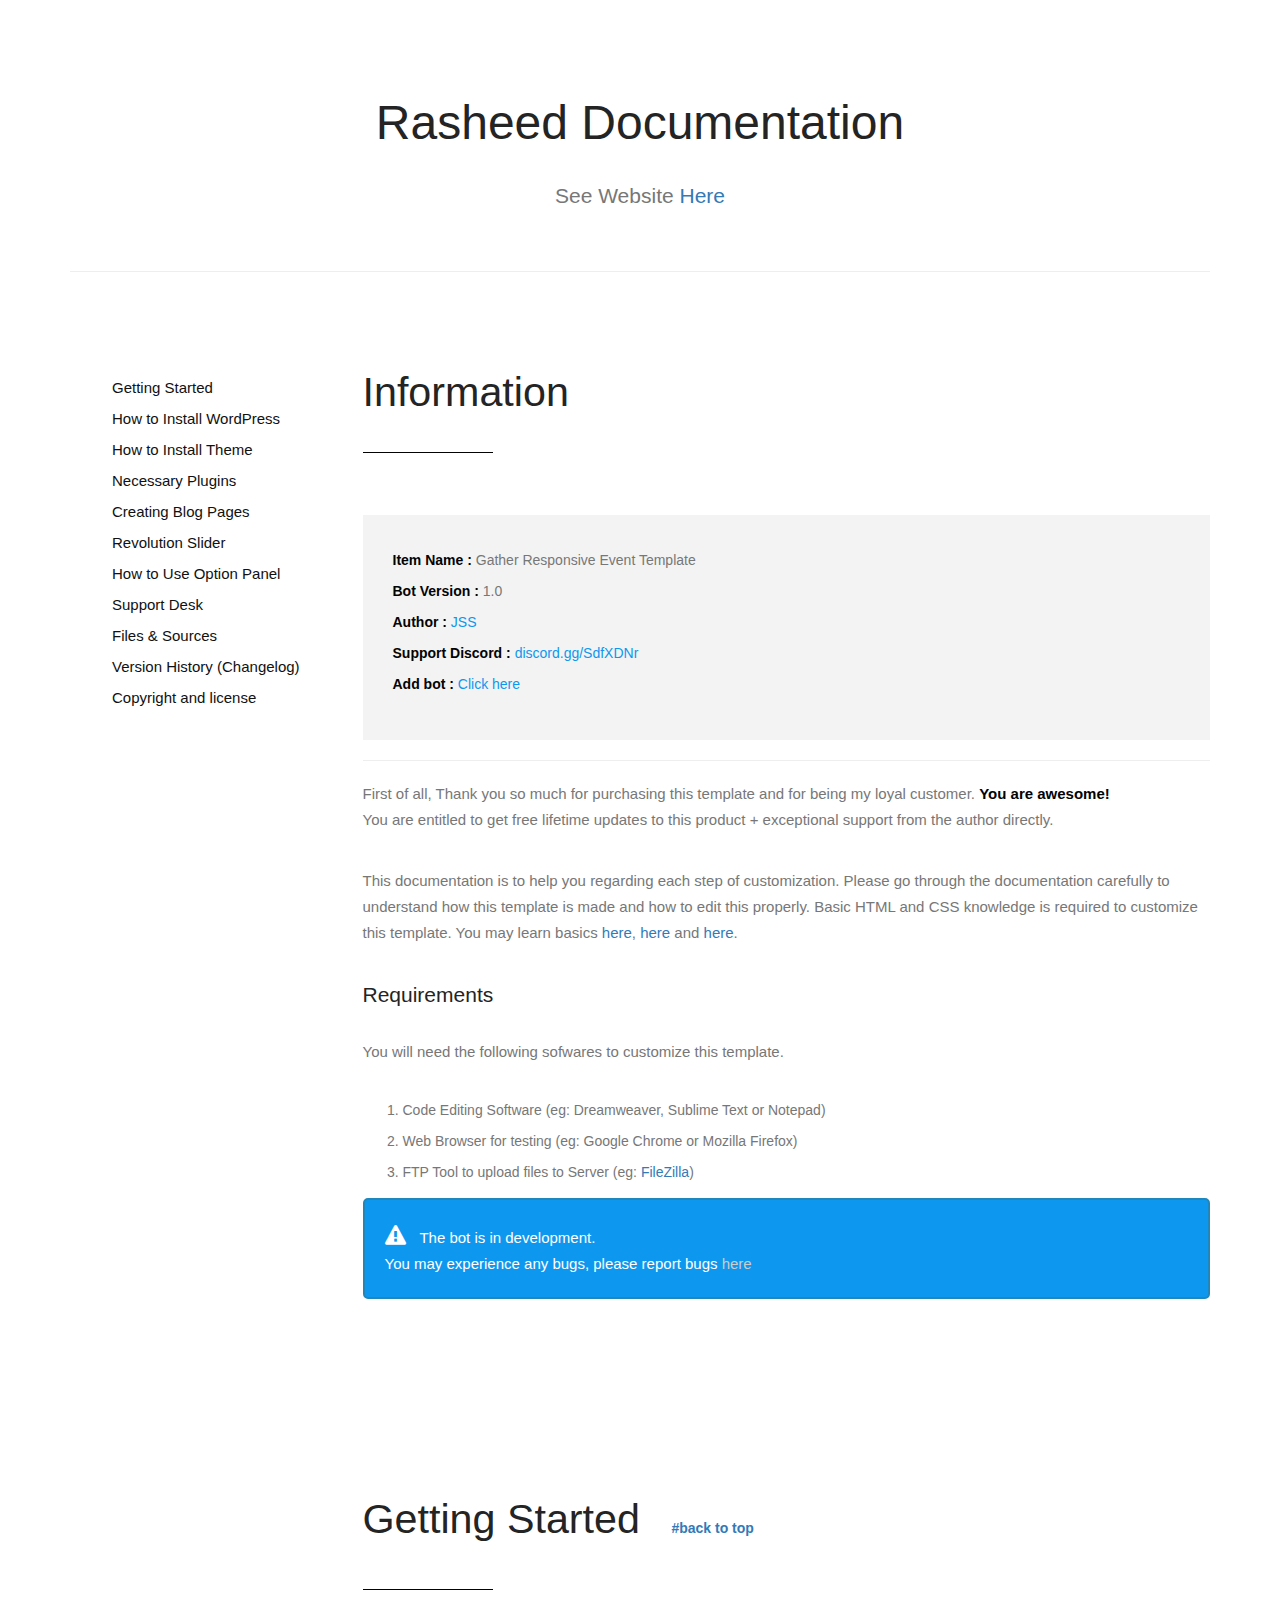
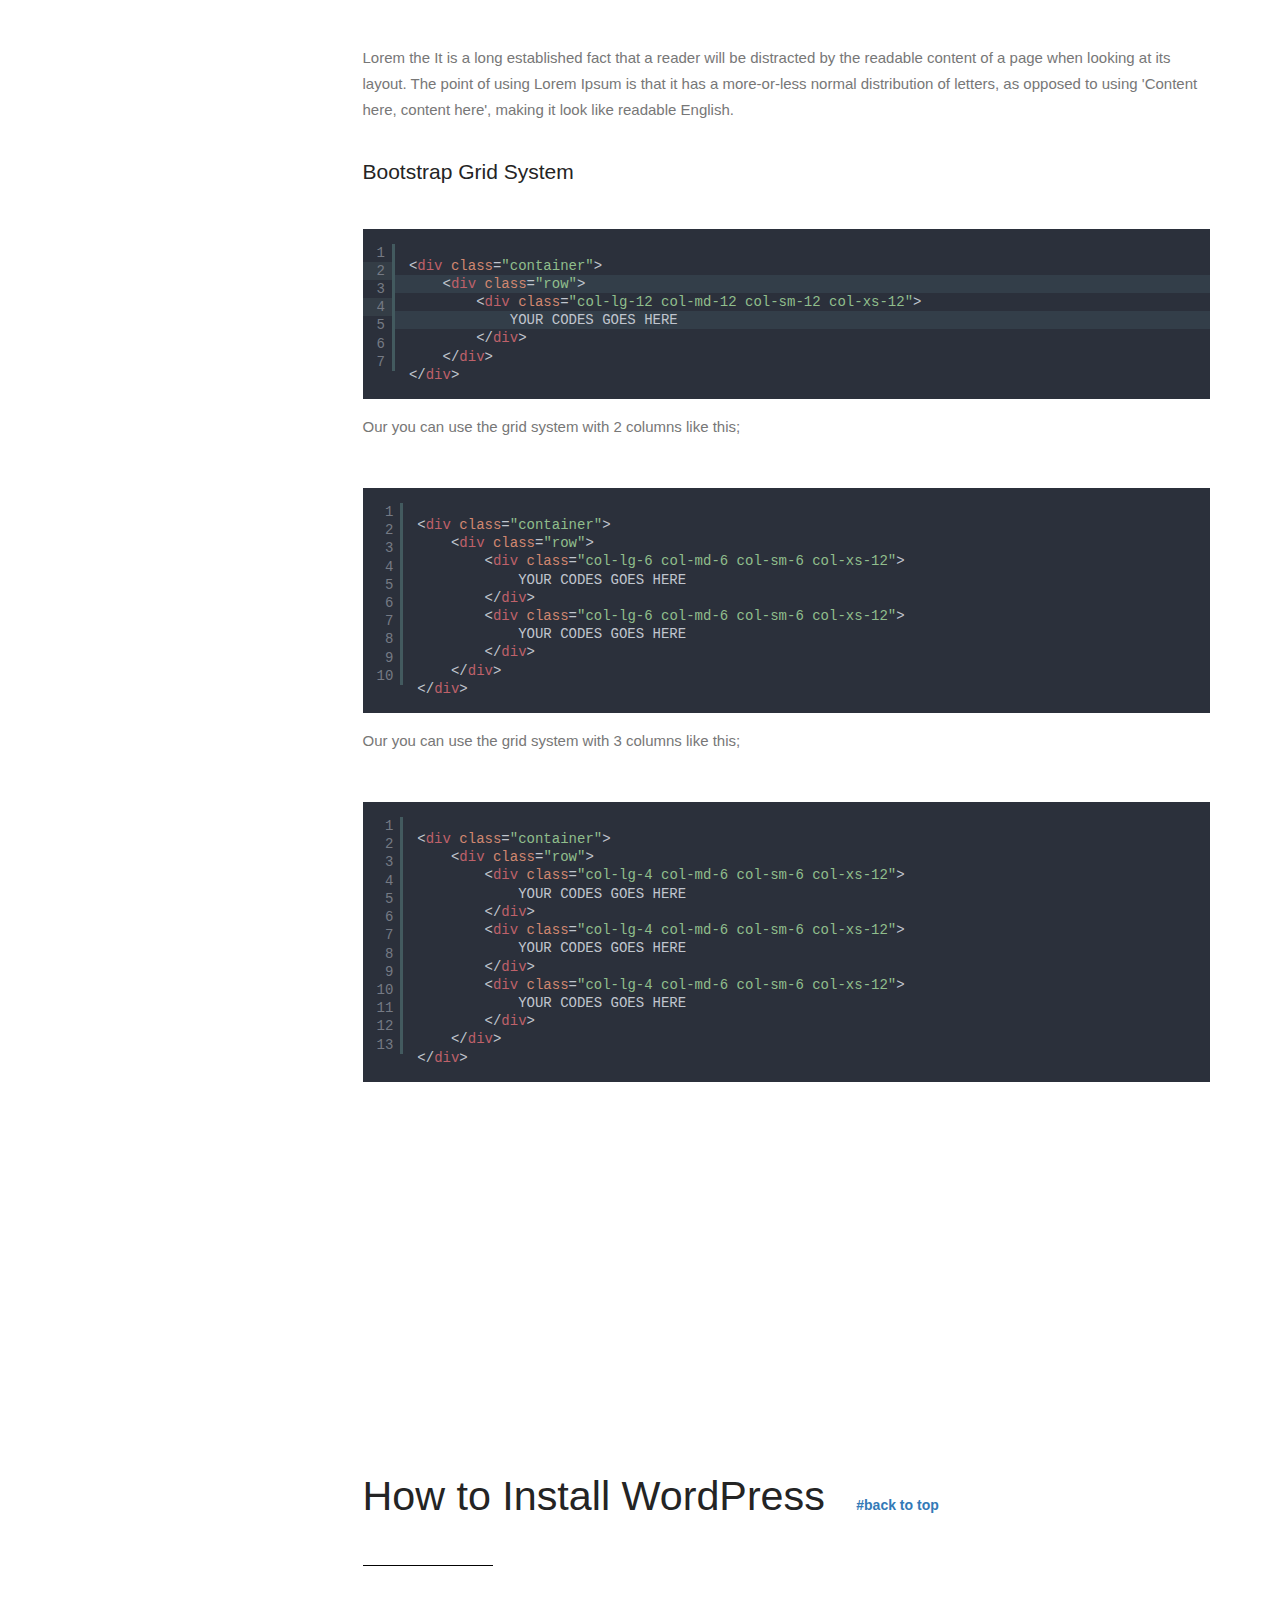
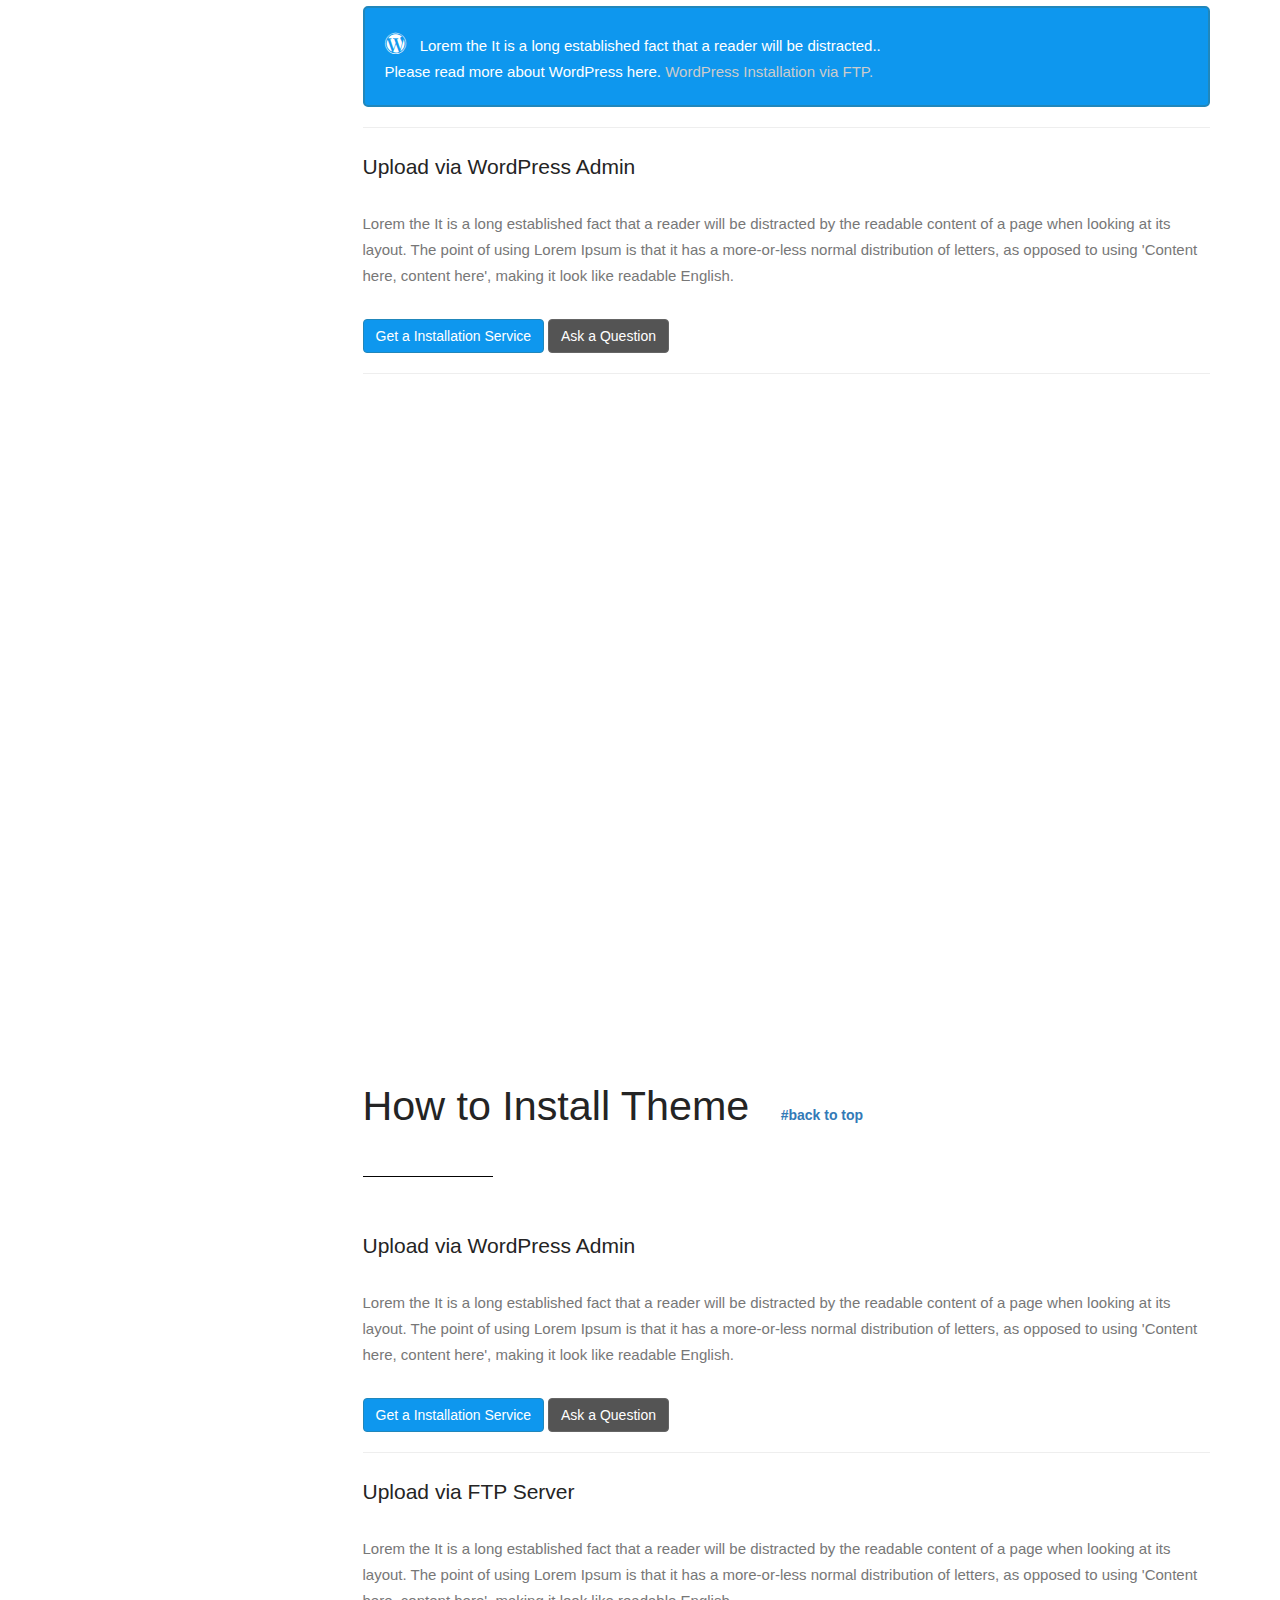
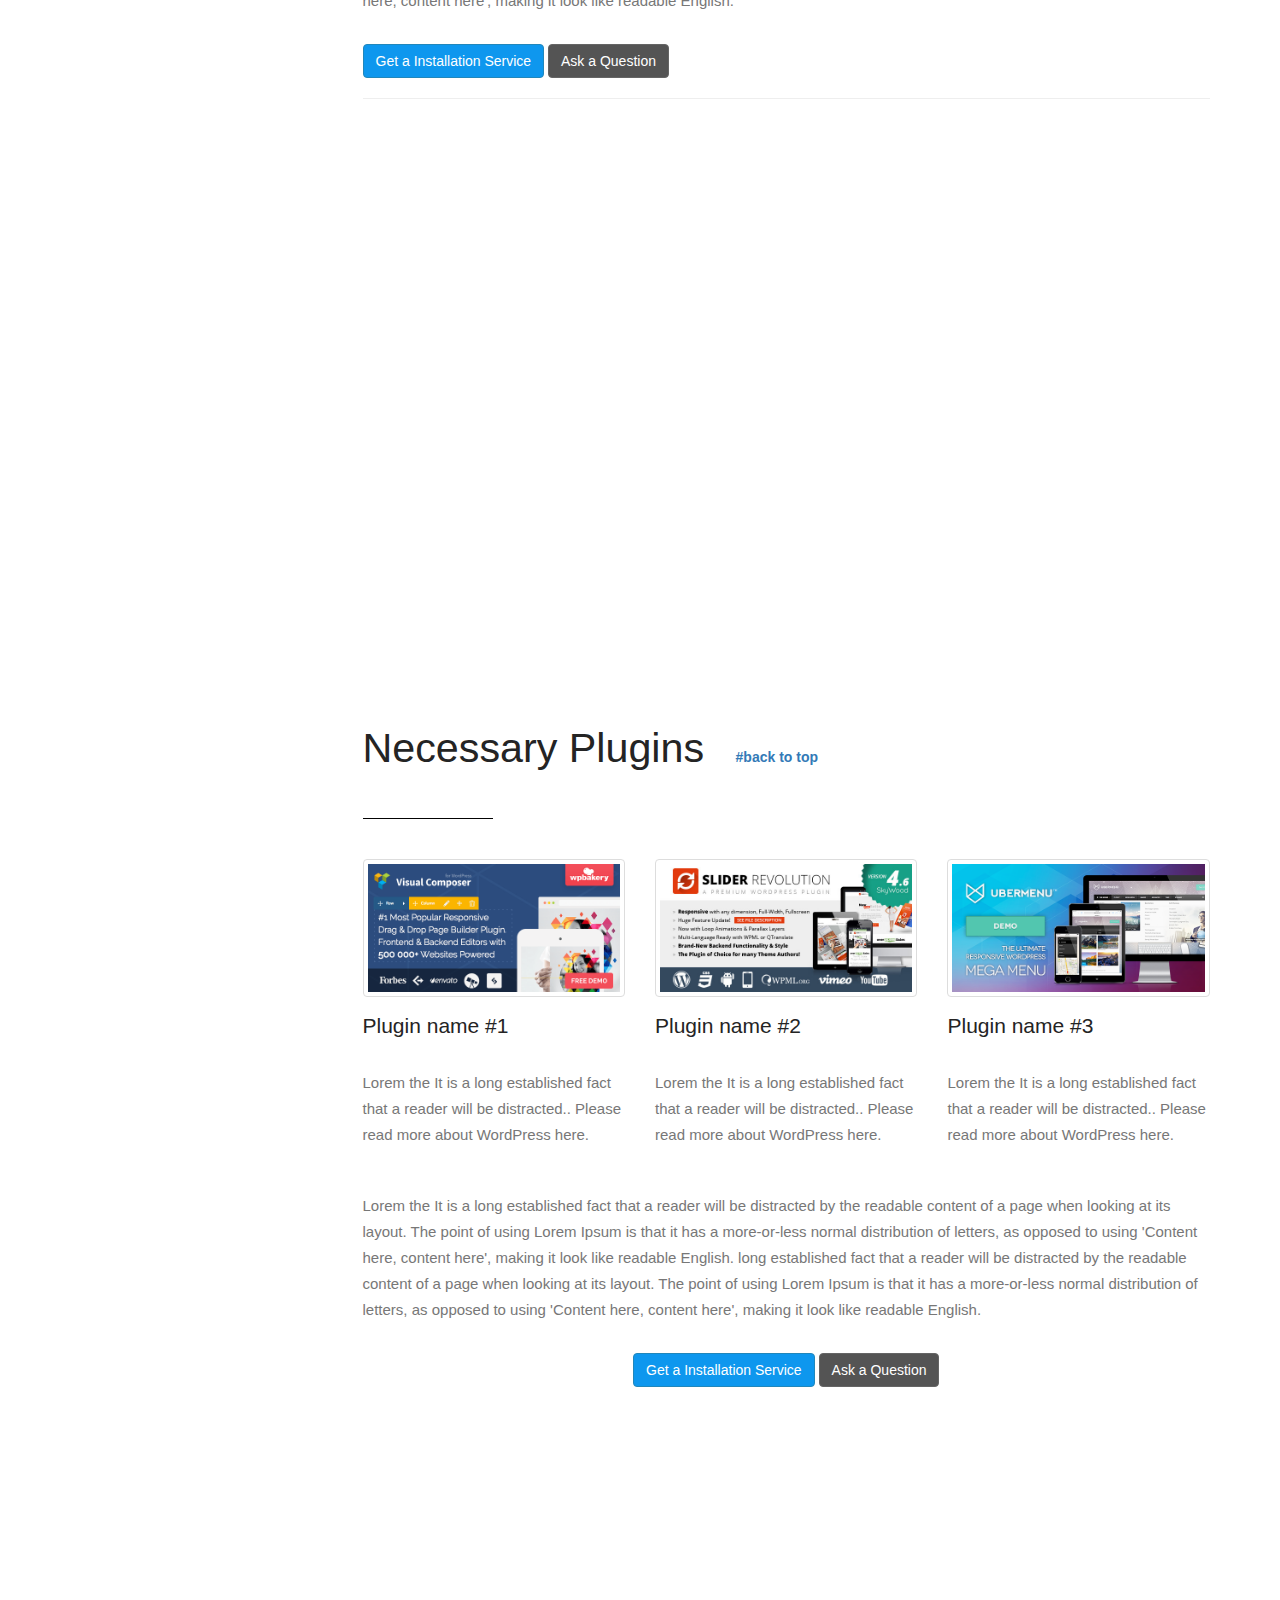
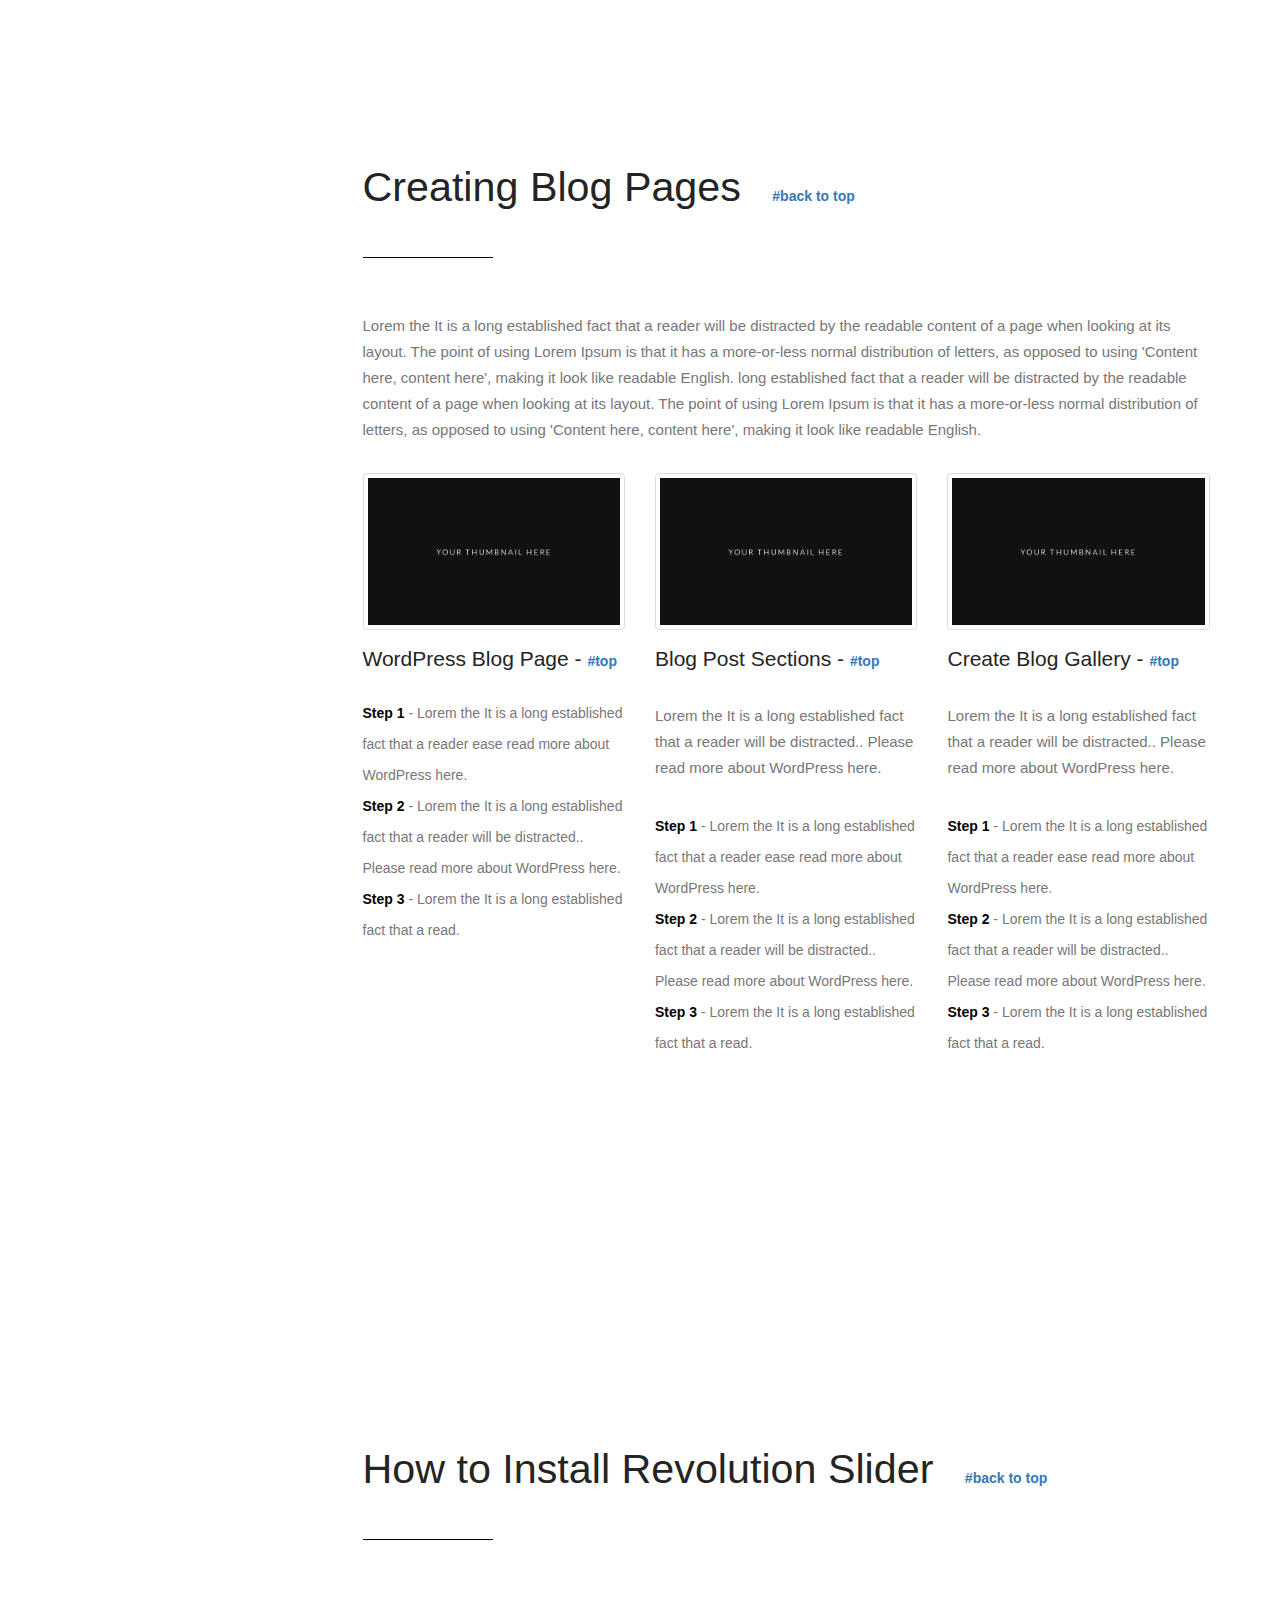
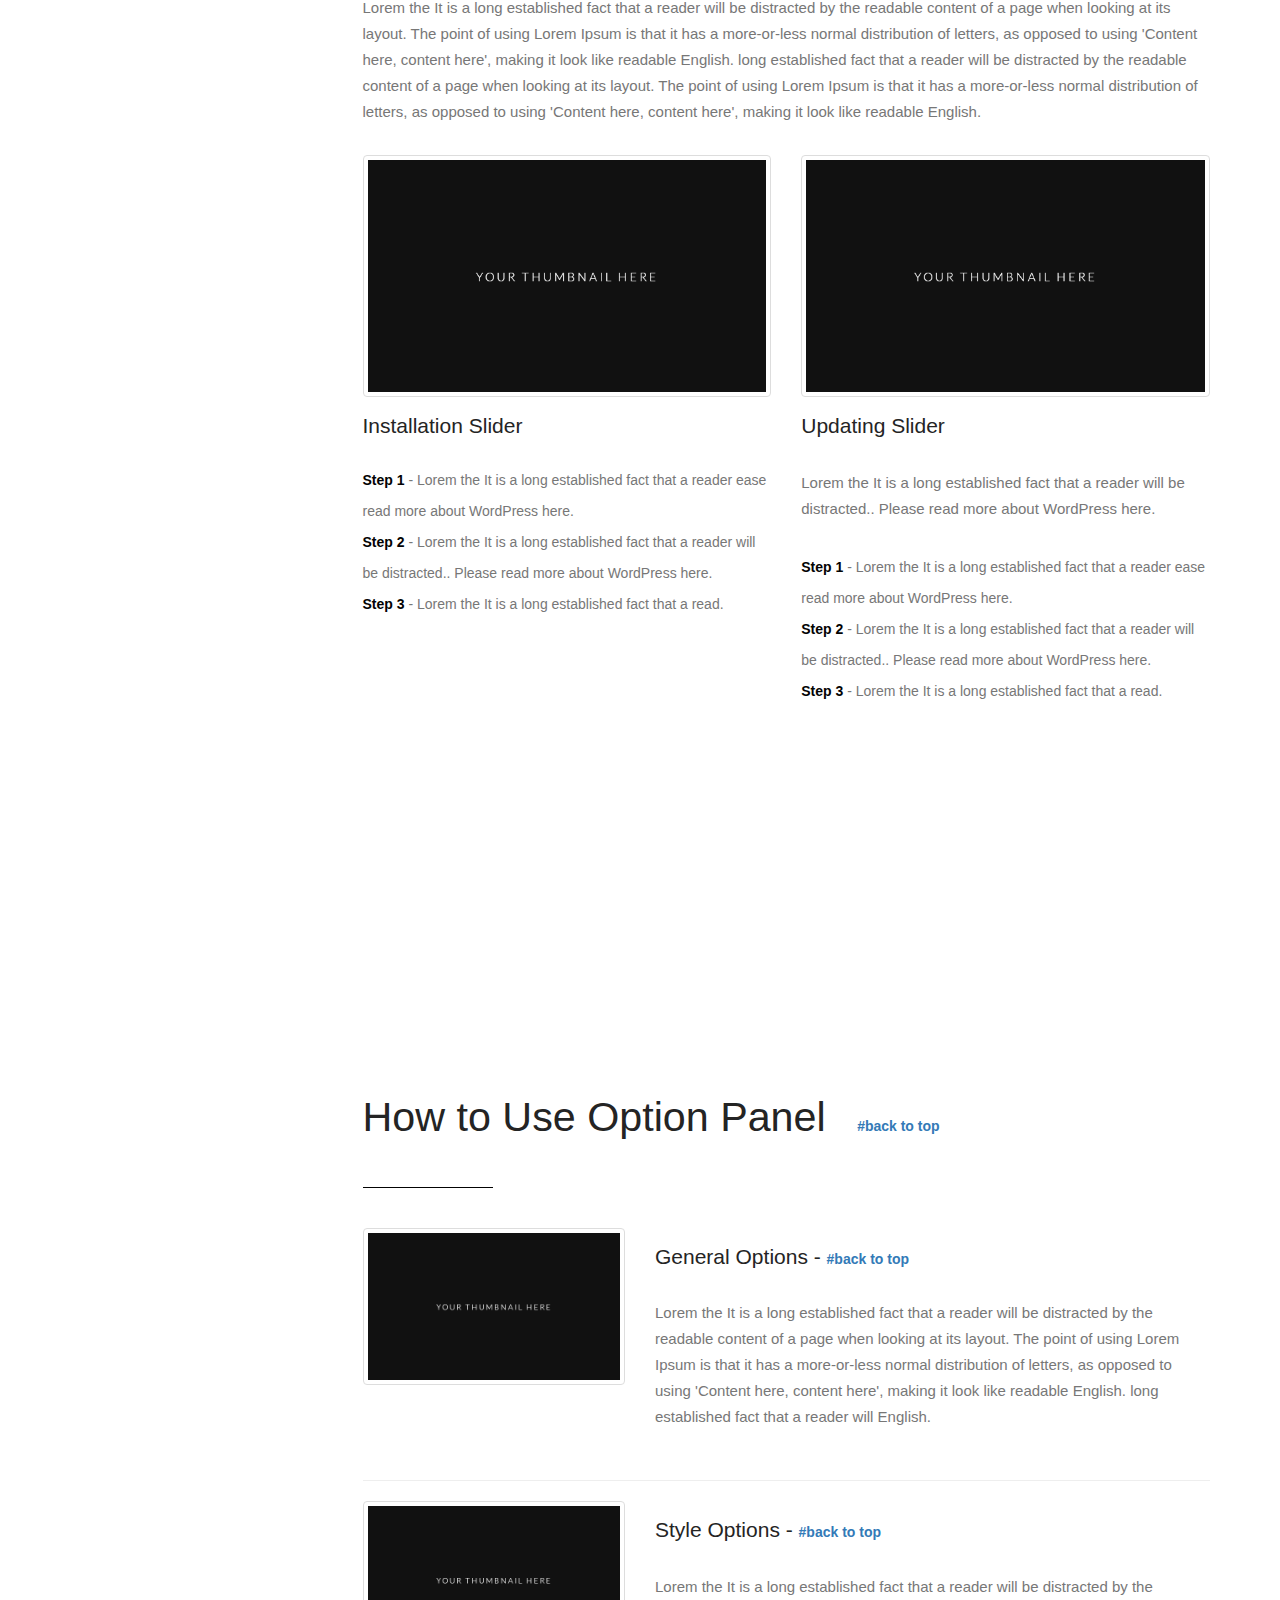
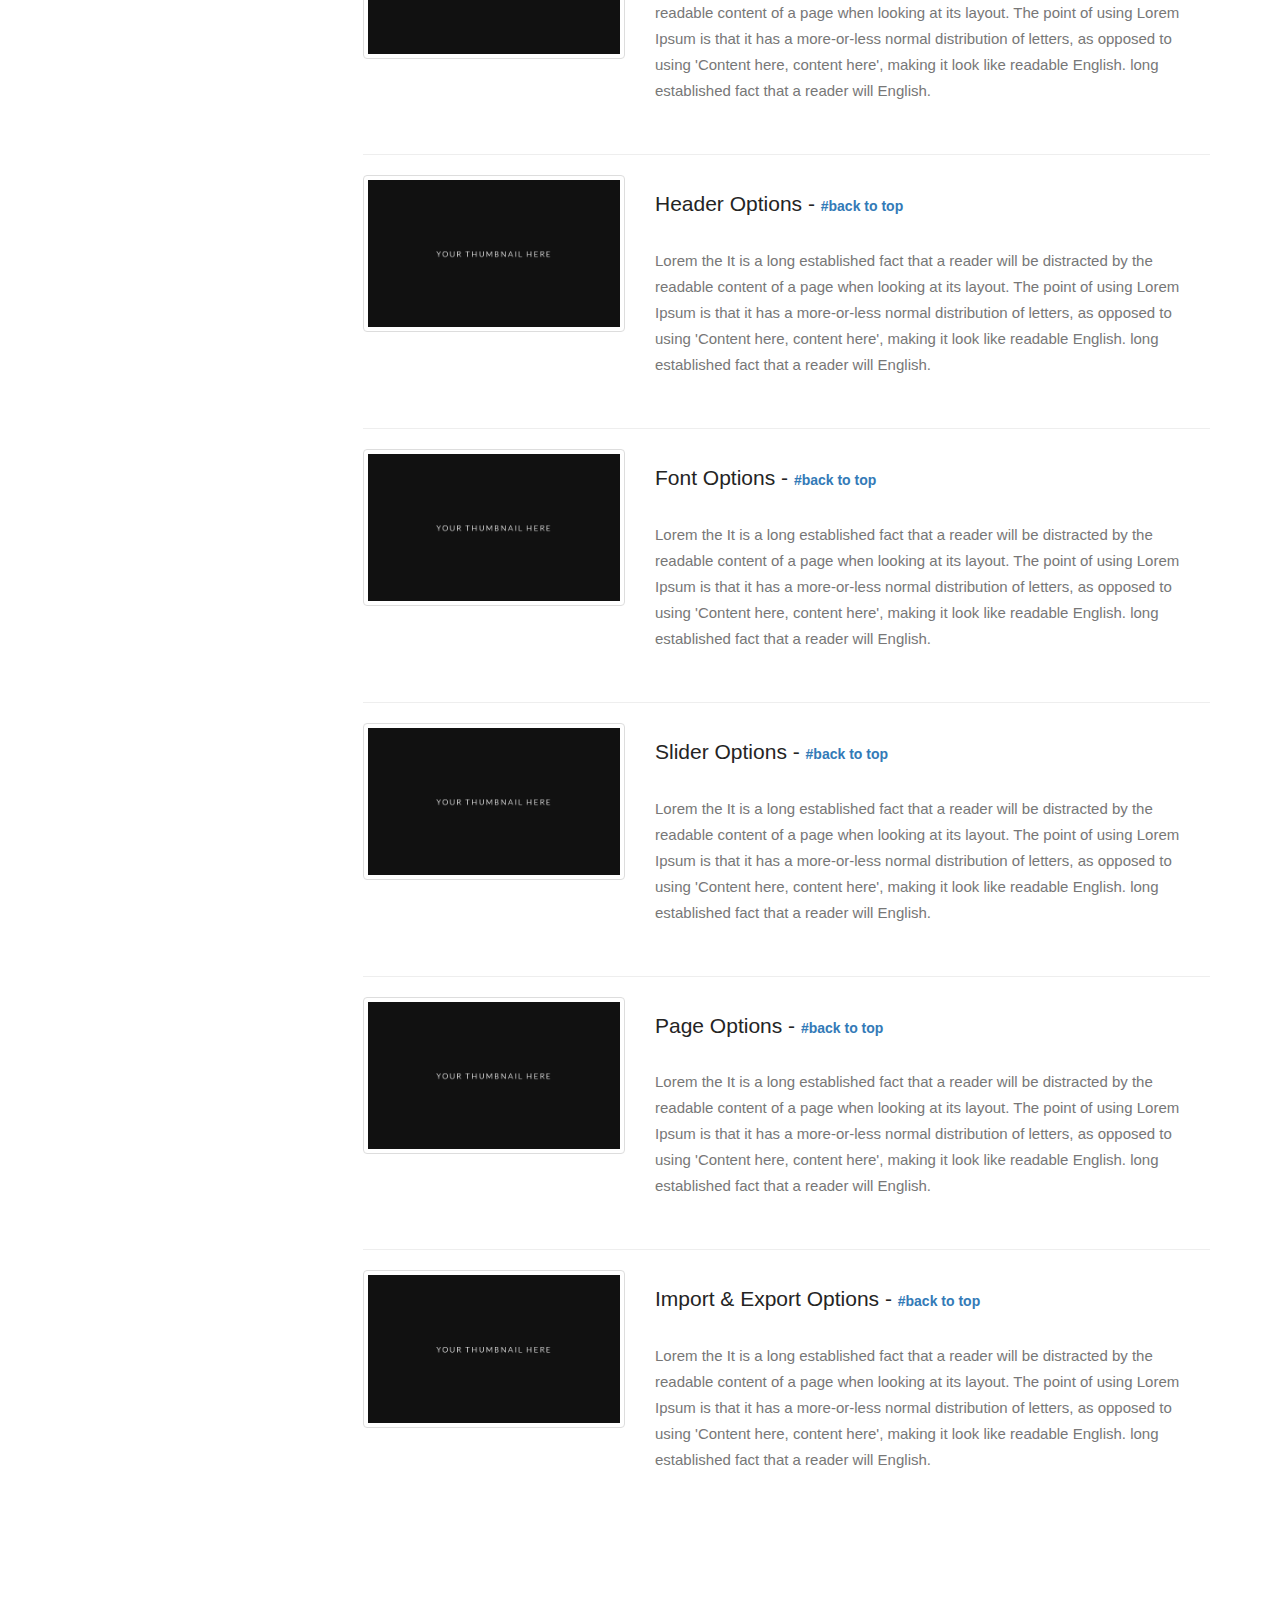
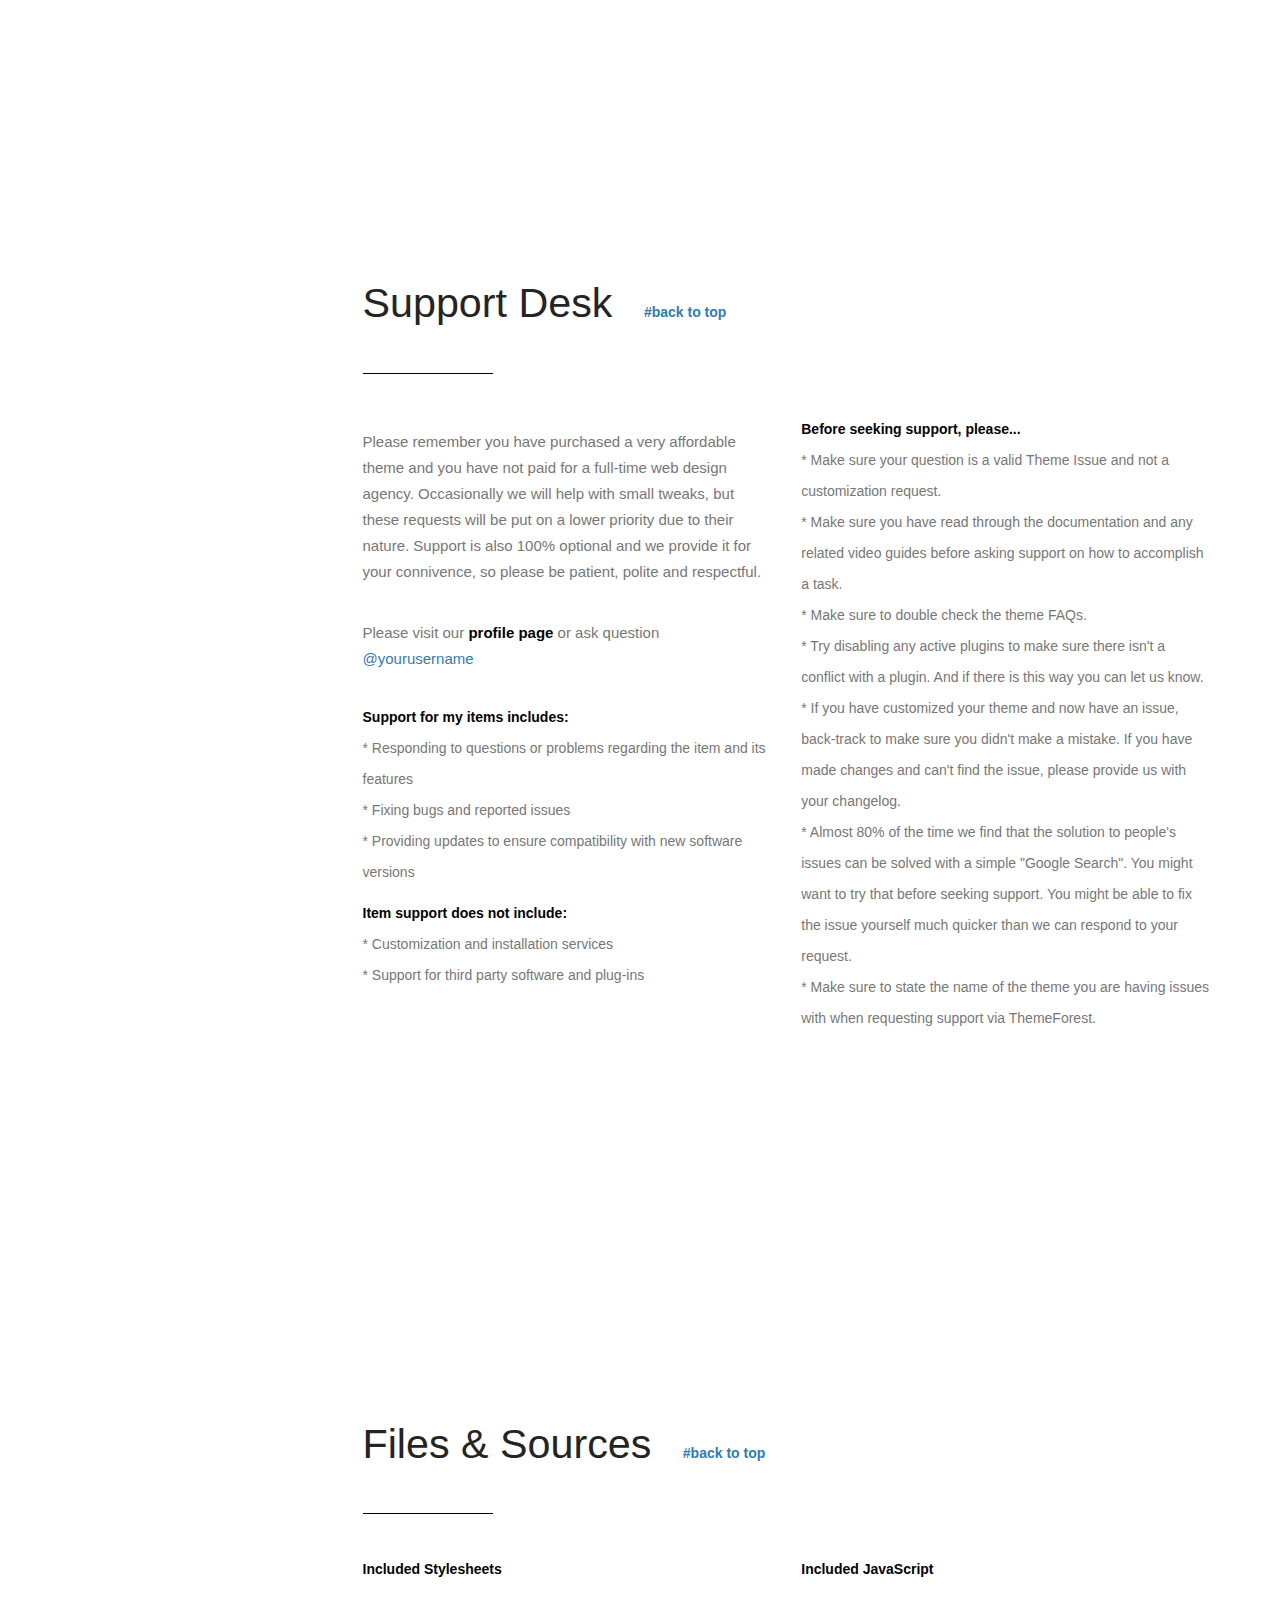
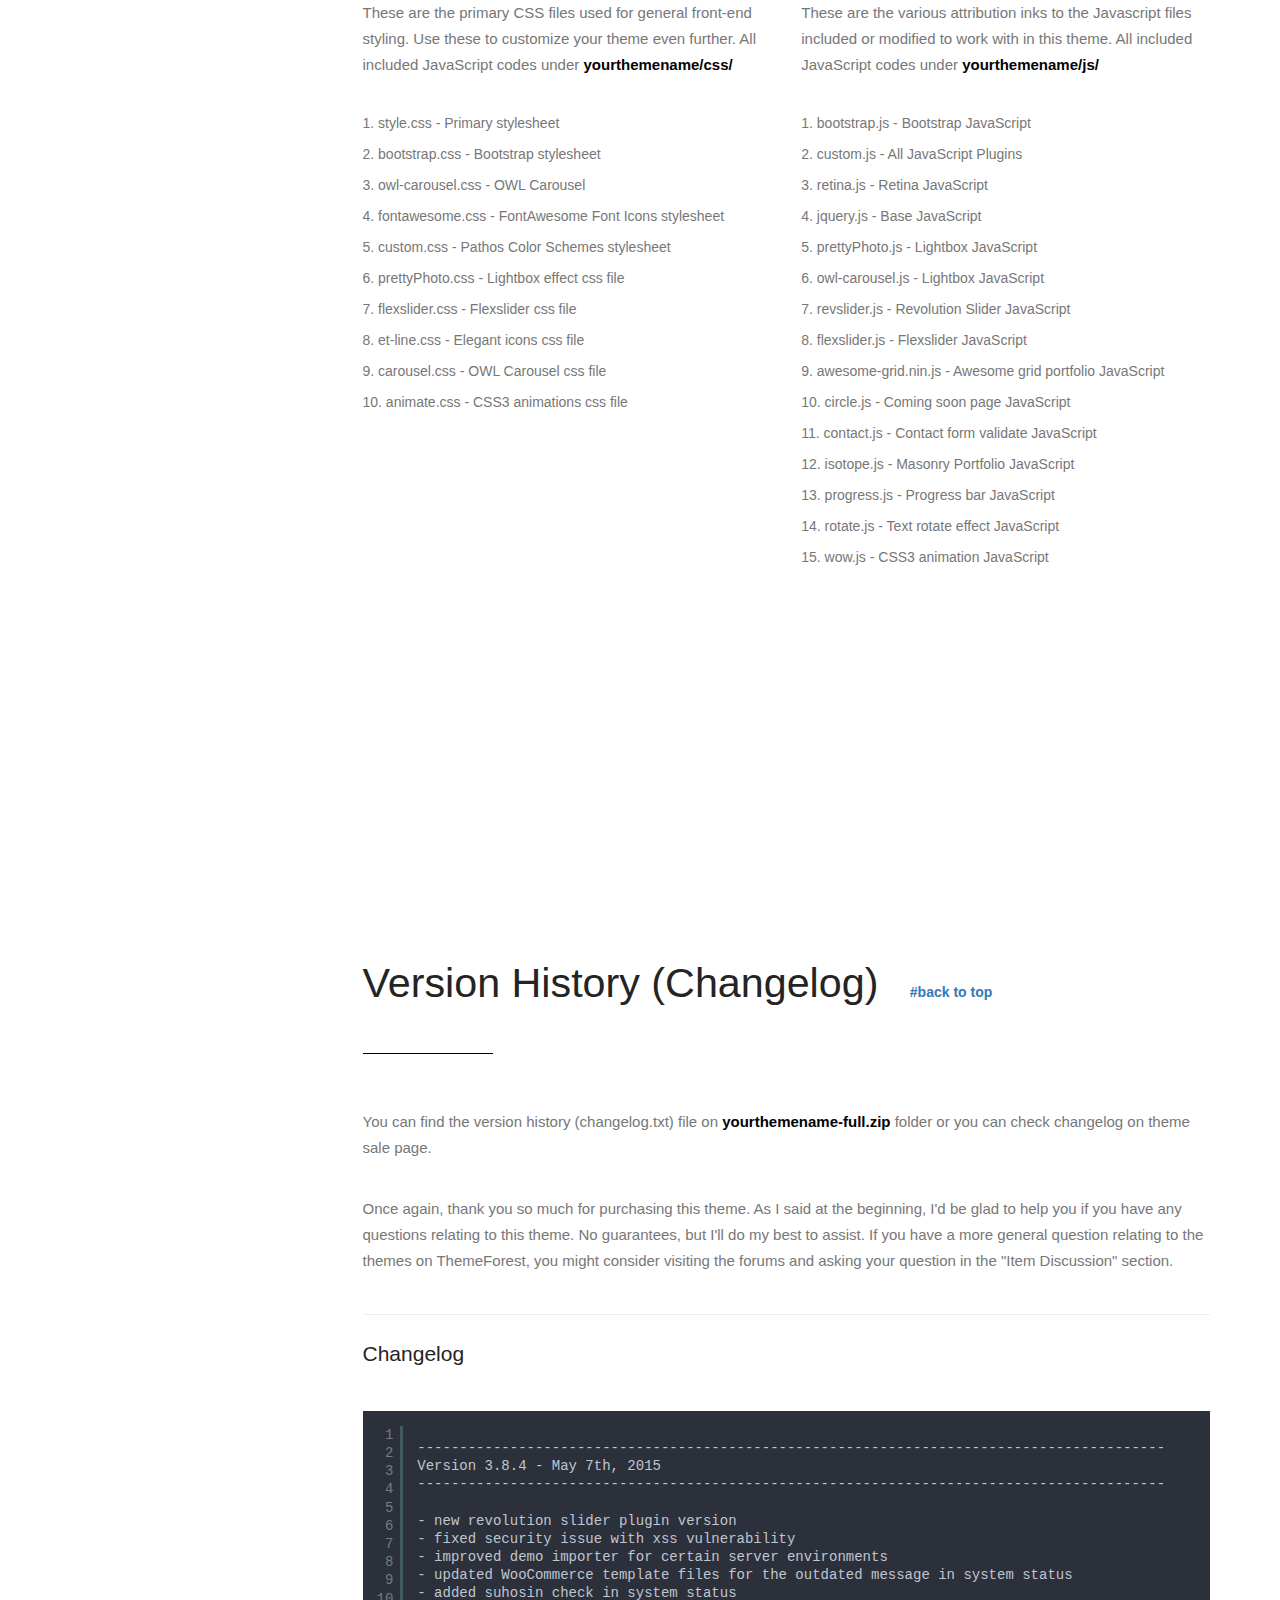
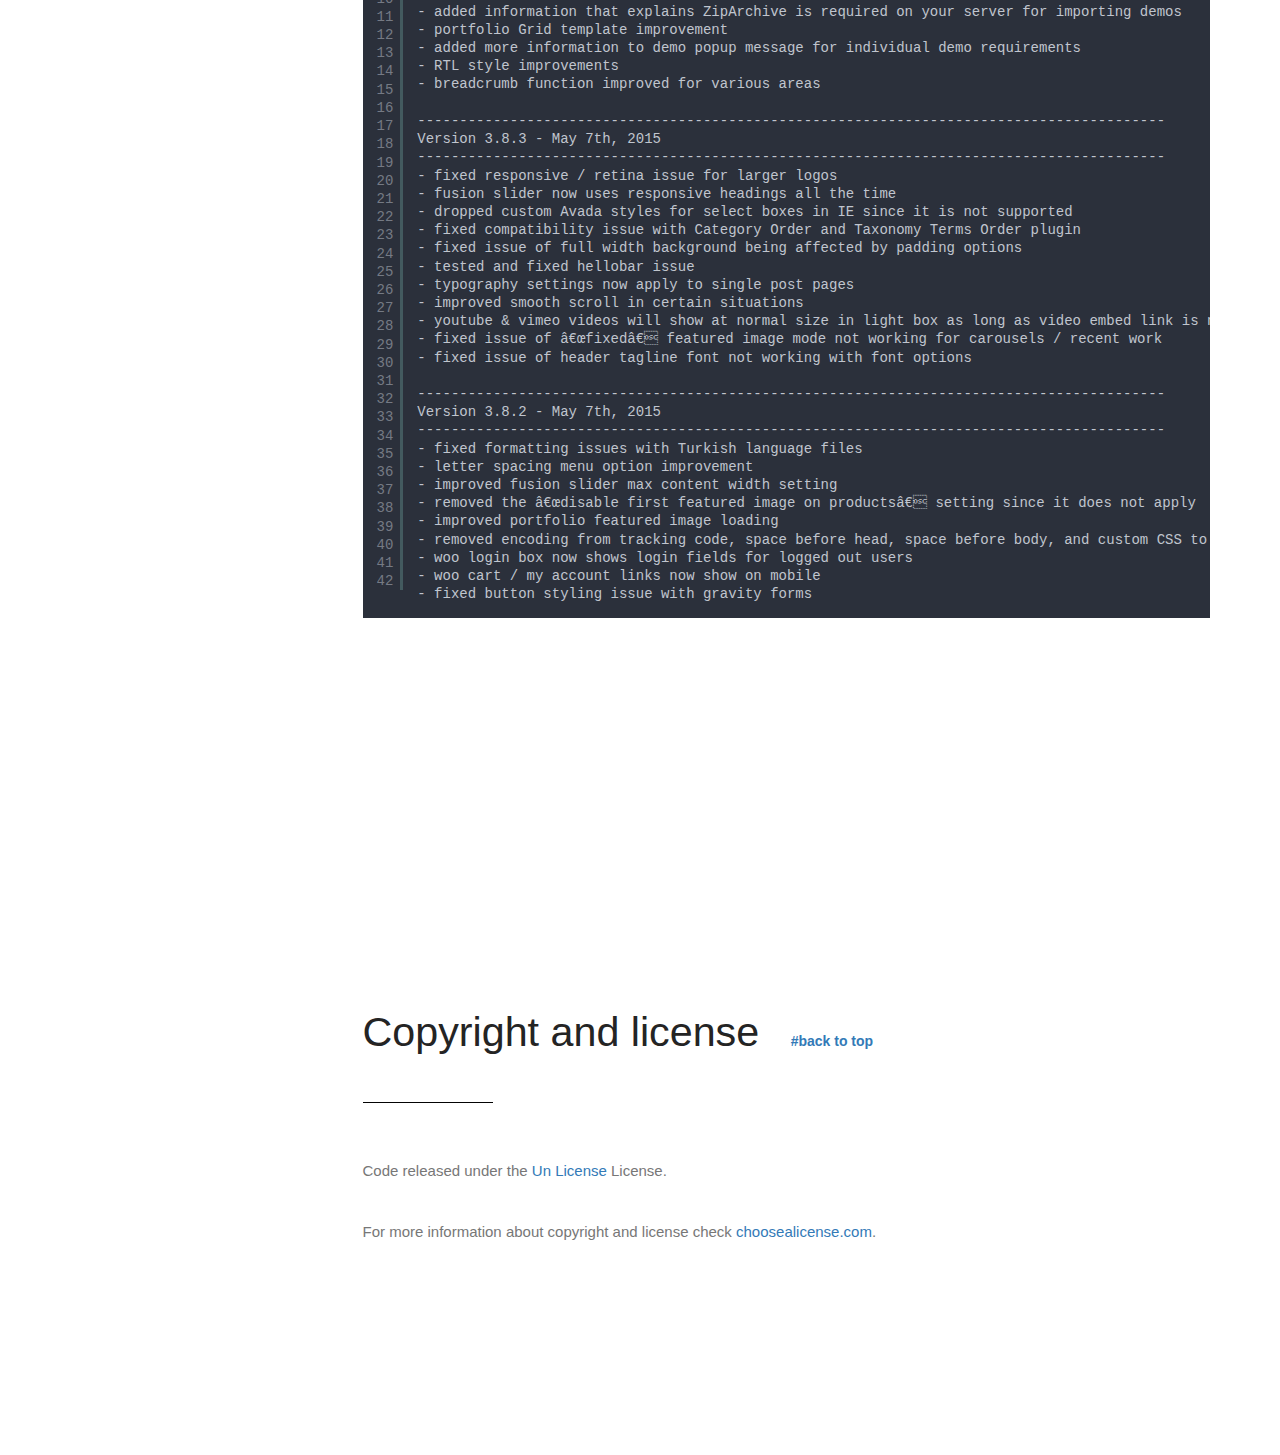
==== commit cc209c4d: "Add files via upload" ====
--- a/index.html
+++ b/index.html
@@ -109,7 +109,7 @@
                                                 <li><strong>Bot Version : </strong> 1.0</li>
                                                 <li><strong>Author  : </strong> <a href="#" target="_blank">JSS</a></li>
                                                 <li><strong>Support Discord : </strong> <a href="https://discord.gg/SdfXDNr" target="_blank">discord.gg/SdfXDNr</a></li>
-                                                <li><strong>Add bot : </strong> <a href="#" target="_blank">Click here</a></li>
+                                                <li><strong>Add bot : </strong> <a href="https://rasheedbot.github.io/docs/invite" target="_blank">Click here</a></li>
                                             </ul>
                                         </div>
 
@@ -130,8 +130,8 @@
                                                 <li>FTP Tool to upload files to Server (eg: <a href="https://filezilla-project.org/download.php?type=client" target="_blank">FileZilla</a>) </li>
                                             </ol>
                                             <div class="intro2 clearfix">
-                                                <p><i class="fa fa-exclamation-triangle"></i> Be careful while editing the template. If not edited properly, the design layout may break completely.
-                                                    <br> No support is provided for faulty customization.
+                                                <p><i class="fa fa-exclamation-triangle"></i> The bot is in development.
+                                                    <br> You may experience any bugs, please report bugs <a href="#">here</a>
                                                 </p>
                                             </div>
 
--- a/css/stroke.css
+++ b/css/stroke.css
@@ -0,0 +1,629 @@
+@font-face {
+	font-family: 'Stroke-Gap-Icons';
+	src: url('../fonts/Stroke-Gap-Icons.eot');
+	src: url('../fonts/Stroke-Gap-Icons.svg');
+	src: url('../fonts/Stroke-Gap-Icons.ttf');
+	src: url('../fonts/Stroke-Gap-Icons.woff');
+}
+@font-face {
+	font-family: 'Stroke-Gap-Icons';
+	src: url([data-uri]) format('truetype'),
+		 url([data-uri]) format('woff');
+	font-weight: normal;
+	font-style: normal;
+}
+
+.icon {
+	font-family: 'Stroke-Gap-Icons';
+	speak: none;
+	font-style: normal;
+	font-weight: normal;
+	font-variant: normal;
+	text-transform: none;
+	line-height: 1;
+
+	/* Better Font Rendering =========== */
+	-webkit-font-smoothing: antialiased;
+	-moz-osx-font-smoothing: grayscale;
+}
+
+.icon-WorldWide:before {
+	content: "\e600";
+}
+.icon-WorldGlobe:before {
+	content: "\e601";
+}
+.icon-Underpants:before {
+	content: "\e602";
+}
+.icon-Tshirt:before {
+	content: "\e603";
+}
+.icon-Trousers:before {
+	content: "\e604";
+}
+.icon-Tie:before {
+	content: "\e605";
+}
+.icon-TennisBall:before {
+	content: "\e606";
+}
+.icon-Telesocpe:before {
+	content: "\e607";
+}
+.icon-Stop:before {
+	content: "\e608";
+}
+.icon-Starship:before {
+	content: "\e609";
+}
+.icon-Starship2:before {
+	content: "\e60a";
+}
+.icon-Speaker:before {
+	content: "\e60b";
+}
+.icon-Speaker2:before {
+	content: "\e60c";
+}
+.icon-Soccer:before {
+	content: "\e60d";
+}
+.icon-Snikers:before {
+	content: "\e60e";
+}
+.icon-Scisors:before {
+	content: "\e60f";
+}
+.icon-Puzzle:before {
+	content: "\e610";
+}
+.icon-Printer:before {
+	content: "\e611";
+}
+.icon-Pool:before {
+	content: "\e612";
+}
+.icon-Podium:before {
+	content: "\e613";
+}
+.icon-Play:before {
+	content: "\e614";
+}
+.icon-Planet:before {
+	content: "\e615";
+}
+.icon-Pause:before {
+	content: "\e616";
+}
+.icon-Next:before {
+	content: "\e617";
+}
+.icon-MusicNote2:before {
+	content: "\e618";
+}
+.icon-MusicNote:before {
+	content: "\e619";
+}
+.icon-MusicMixer:before {
+	content: "\e61a";
+}
+.icon-Microphone:before {
+	content: "\e61b";
+}
+.icon-Medal:before {
+	content: "\e61c";
+}
+.icon-ManFigure:before {
+	content: "\e61d";
+}
+.icon-Magnet:before {
+	content: "\e61e";
+}
+.icon-Like:before {
+	content: "\e61f";
+}
+.icon-Hanger:before {
+	content: "\e620";
+}
+.icon-Handicap:before {
+	content: "\e621";
+}
+.icon-Forward:before {
+	content: "\e622";
+}
+.icon-Footbal:before {
+	content: "\e623";
+}
+.icon-Flag:before {
+	content: "\e624";
+}
+.icon-FemaleFigure:before {
+	content: "\e625";
+}
+.icon-Dislike:before {
+	content: "\e626";
+}
+.icon-DiamondRing:before {
+	content: "\e627";
+}
+.icon-Cup:before {
+	content: "\e628";
+}
+.icon-Crown:before {
+	content: "\e629";
+}
+.icon-Column:before {
+	content: "\e62a";
+}
+.icon-Click:before {
+	content: "\e62b";
+}
+.icon-Cassette:before {
+	content: "\e62c";
+}
+.icon-Bomb:before {
+	content: "\e62d";
+}
+.icon-BatteryLow:before {
+	content: "\e62e";
+}
+.icon-BatteryFull:before {
+	content: "\e62f";
+}
+.icon-Bascketball:before {
+	content: "\e630";
+}
+.icon-Astronaut:before {
+	content: "\e631";
+}
+.icon-WineGlass:before {
+	content: "\e632";
+}
+.icon-Water:before {
+	content: "\e633";
+}
+.icon-Wallet:before {
+	content: "\e634";
+}
+.icon-Umbrella:before {
+	content: "\e635";
+}
+.icon-TV:before {
+	content: "\e636";
+}
+.icon-TeaMug:before {
+	content: "\e637";
+}
+.icon-Tablet:before {
+	content: "\e638";
+}
+.icon-Soda:before {
+	content: "\e639";
+}
+.icon-SodaCan:before {
+	content: "\e63a";
+}
+.icon-SimCard:before {
+	content: "\e63b";
+}
+.icon-Signal:before {
+	content: "\e63c";
+}
+.icon-Shaker:before {
+	content: "\e63d";
+}
+.icon-Radio:before {
+	content: "\e63e";
+}
+.icon-Pizza:before {
+	content: "\e63f";
+}
+.icon-Phone:before {
+	content: "\e640";
+}
+.icon-Notebook:before {
+	content: "\e641";
+}
+.icon-Mug:before {
+	content: "\e642";
+}
+.icon-Mastercard:before {
+	content: "\e643";
+}
+.icon-Ipod:before {
+	content: "\e644";
+}
+.icon-Info:before {
+	content: "\e645";
+}
+.icon-Icecream2:before {
+	content: "\e646";
+}
+.icon-Icecream1:before {
+	content: "\e647";
+}
+.icon-Hourglass:before {
+	content: "\e648";
+}
+.icon-Help:before {
+	content: "\e649";
+}
+.icon-Goto:before {
+	content: "\e64a";
+}
+.icon-Glasses:before {
+	content: "\e64b";
+}
+.icon-Gameboy:before {
+	content: "\e64c";
+}
+.icon-ForkandKnife:before {
+	content: "\e64d";
+}
+.icon-Export:before {
+	content: "\e64e";
+}
+.icon-Exit:before {
+	content: "\e64f";
+}
+.icon-Espresso:before {
+	content: "\e650";
+}
+.icon-Drop:before {
+	content: "\e651";
+}
+.icon-Download:before {
+	content: "\e652";
+}
+.icon-Dollars:before {
+	content: "\e653";
+}
+.icon-Dollar:before {
+	content: "\e654";
+}
+.icon-DesktopMonitor:before {
+	content: "\e655";
+}
+.icon-Corkscrew:before {
+	content: "\e656";
+}
+.icon-CoffeeToGo:before {
+	content: "\e657";
+}
+.icon-Chart:before {
+	content: "\e658";
+}
+.icon-ChartUp:before {
+	content: "\e659";
+}
+.icon-ChartDown:before {
+	content: "\e65a";
+}
+.icon-Calculator:before {
+	content: "\e65b";
+}
+.icon-Bread:before {
+	content: "\e65c";
+}
+.icon-Bourbon:before {
+	content: "\e65d";
+}
+.icon-BottleofWIne:before {
+	content: "\e65e";
+}
+.icon-Bag:before {
+	content: "\e65f";
+}
+.icon-Arrow:before {
+	content: "\e660";
+}
+.icon-Antenna2:before {
+	content: "\e661";
+}
+.icon-Antenna1:before {
+	content: "\e662";
+}
+.icon-Anchor:before {
+	content: "\e663";
+}
+.icon-Wheelbarrow:before {
+	content: "\e664";
+}
+.icon-Webcam:before {
+	content: "\e665";
+}
+.icon-Unlinked:before {
+	content: "\e666";
+}
+.icon-Truck:before {
+	content: "\e667";
+}
+.icon-Timer:before {
+	content: "\e668";
+}
+.icon-Time:before {
+	content: "\e669";
+}
+.icon-StorageBox:before {
+	content: "\e66a";
+}
+.icon-Star:before {
+	content: "\e66b";
+}
+.icon-ShoppingCart:before {
+	content: "\e66c";
+}
+.icon-Shield:before {
+	content: "\e66d";
+}
+.icon-Seringe:before {
+	content: "\e66e";
+}
+.icon-Pulse:before {
+	content: "\e66f";
+}
+.icon-Plaster:before {
+	content: "\e670";
+}
+.icon-Plaine:before {
+	content: "\e671";
+}
+.icon-Pill:before {
+	content: "\e672";
+}
+.icon-PicnicBasket:before {
+	content: "\e673";
+}
+.icon-Phone2:before {
+	content: "\e674";
+}
+.icon-Pencil:before {
+	content: "\e675";
+}
+.icon-Pen:before {
+	content: "\e676";
+}
+.icon-PaperClip:before {
+	content: "\e677";
+}
+.icon-On-Off:before {
+	content: "\e678";
+}
+.icon-Mouse:before {
+	content: "\e679";
+}
+.icon-Megaphone:before {
+	content: "\e67a";
+}
+.icon-Linked:before {
+	content: "\e67b";
+}
+.icon-Keyboard:before {
+	content: "\e67c";
+}
+.icon-House:before {
+	content: "\e67d";
+}
+.icon-Heart:before {
+	content: "\e67e";
+}
+.icon-Headset:before {
+	content: "\e67f";
+}
+.icon-FullShoppingCart:before {
+	content: "\e680";
+}
+.icon-FullScreen:before {
+	content: "\e681";
+}
+.icon-Folder:before {
+	content: "\e682";
+}
+.icon-Floppy:before {
+	content: "\e683";
+}
+.icon-Files:before {
+	content: "\e684";
+}
+.icon-File:before {
+	content: "\e685";
+}
+.icon-FileBox:before {
+	content: "\e686";
+}
+.icon-ExitFullScreen:before {
+	content: "\e687";
+}
+.icon-EmptyBox:before {
+	content: "\e688";
+}
+.icon-Delete:before {
+	content: "\e689";
+}
+.icon-Controller:before {
+	content: "\e68a";
+}
+.icon-Compass:before {
+	content: "\e68b";
+}
+.icon-CompassTool:before {
+	content: "\e68c";
+}
+.icon-ClipboardText:before {
+	content: "\e68d";
+}
+.icon-ClipboardChart:before {
+	content: "\e68e";
+}
+.icon-ChemicalGlass:before {
+	content: "\e68f";
+}
+.icon-CD:before {
+	content: "\e690";
+}
+.icon-Carioca:before {
+	content: "\e691";
+}
+.icon-Car:before {
+	content: "\e692";
+}
+.icon-Book:before {
+	content: "\e693";
+}
+.icon-BigTruck:before {
+	content: "\e694";
+}
+.icon-Bicycle:before {
+	content: "\e695";
+}
+.icon-Wrench:before {
+	content: "\e696";
+}
+.icon-Web:before {
+	content: "\e697";
+}
+.icon-Watch:before {
+	content: "\e698";
+}
+.icon-Volume:before {
+	content: "\e699";
+}
+.icon-Video:before {
+	content: "\e69a";
+}
+.icon-Users:before {
+	content: "\e69b";
+}
+.icon-User:before {
+	content: "\e69c";
+}
+.icon-UploadCLoud:before {
+	content: "\e69d";
+}
+.icon-Typing:before {
+	content: "\e69e";
+}
+.icon-Tools:before {
+	content: "\e69f";
+}
+.icon-Tag:before {
+	content: "\e6a0";
+}
+.icon-Speedometter:before {
+	content: "\e6a1";
+}
+.icon-Share:before {
+	content: "\e6a2";
+}
+.icon-Settings:before {
+	content: "\e6a3";
+}
+.icon-Search:before {
+	content: "\e6a4";
+}
+.icon-Screwdriver:before {
+	content: "\e6a5";
+}
+.icon-Rolodex:before {
+	content: "\e6a6";
+}
+.icon-Ringer:before {
+	content: "\e6a7";
+}
+.icon-Resume:before {
+	content: "\e6a8";
+}
+.icon-Restart:before {
+	content: "\e6a9";
+}
+.icon-PowerOff:before {
+	content: "\e6aa";
+}
+.icon-Pointer:before {
+	content: "\e6ab";
+}
+.icon-Picture:before {
+	content: "\e6ac";
+}
+.icon-OpenedLock:before {
+	content: "\e6ad";
+}
+.icon-Notes:before {
+	content: "\e6ae";
+}
+.icon-Mute:before {
+	content: "\e6af";
+}
+.icon-Movie:before {
+	content: "\e6b0";
+}
+.icon-Microphone2:before {
+	content: "\e6b1";
+}
+.icon-Message:before {
+	content: "\e6b2";
+}
+.icon-MessageRight:before {
+	content: "\e6b3";
+}
+.icon-MessageLeft:before {
+	content: "\e6b4";
+}
+.icon-Menu:before {
+	content: "\e6b5";
+}
+.icon-Media:before {
+	content: "\e6b6";
+}
+.icon-Mail:before {
+	content: "\e6b7";
+}
+.icon-List:before {
+	content: "\e6b8";
+}
+.icon-Layers:before {
+	content: "\e6b9";
+}
+.icon-Key:before {
+	content: "\e6ba";
+}
+.icon-Imbox:before {
+	content: "\e6bb";
+}
+.icon-Eye:before {
+	content: "\e6bc";
+}
+.icon-Edit:before {
+	content: "\e6bd";
+}
+.icon-DSLRCamera:before {
+	content: "\e6be";
+}
+.icon-DownloadCloud:before {
+	content: "\e6bf";
+}
+.icon-CompactCamera:before {
+	content: "\e6c0";
+}
+.icon-Cloud:before {
+	content: "\e6c1";
+}
+.icon-ClosedLock:before {
+	content: "\e6c2";
+}
+.icon-Chart2:before {
+	content: "\e6c3";
+}
+.icon-Bulb:before {
+	content: "\e6c4";
+}
+.icon-Briefcase:before {
+	content: "\e6c5";
+}
+.icon-Blog:before {
+	content: "\e6c6";
+}
+.icon-Agenda:before {
+	content: "\e6c7";
+}
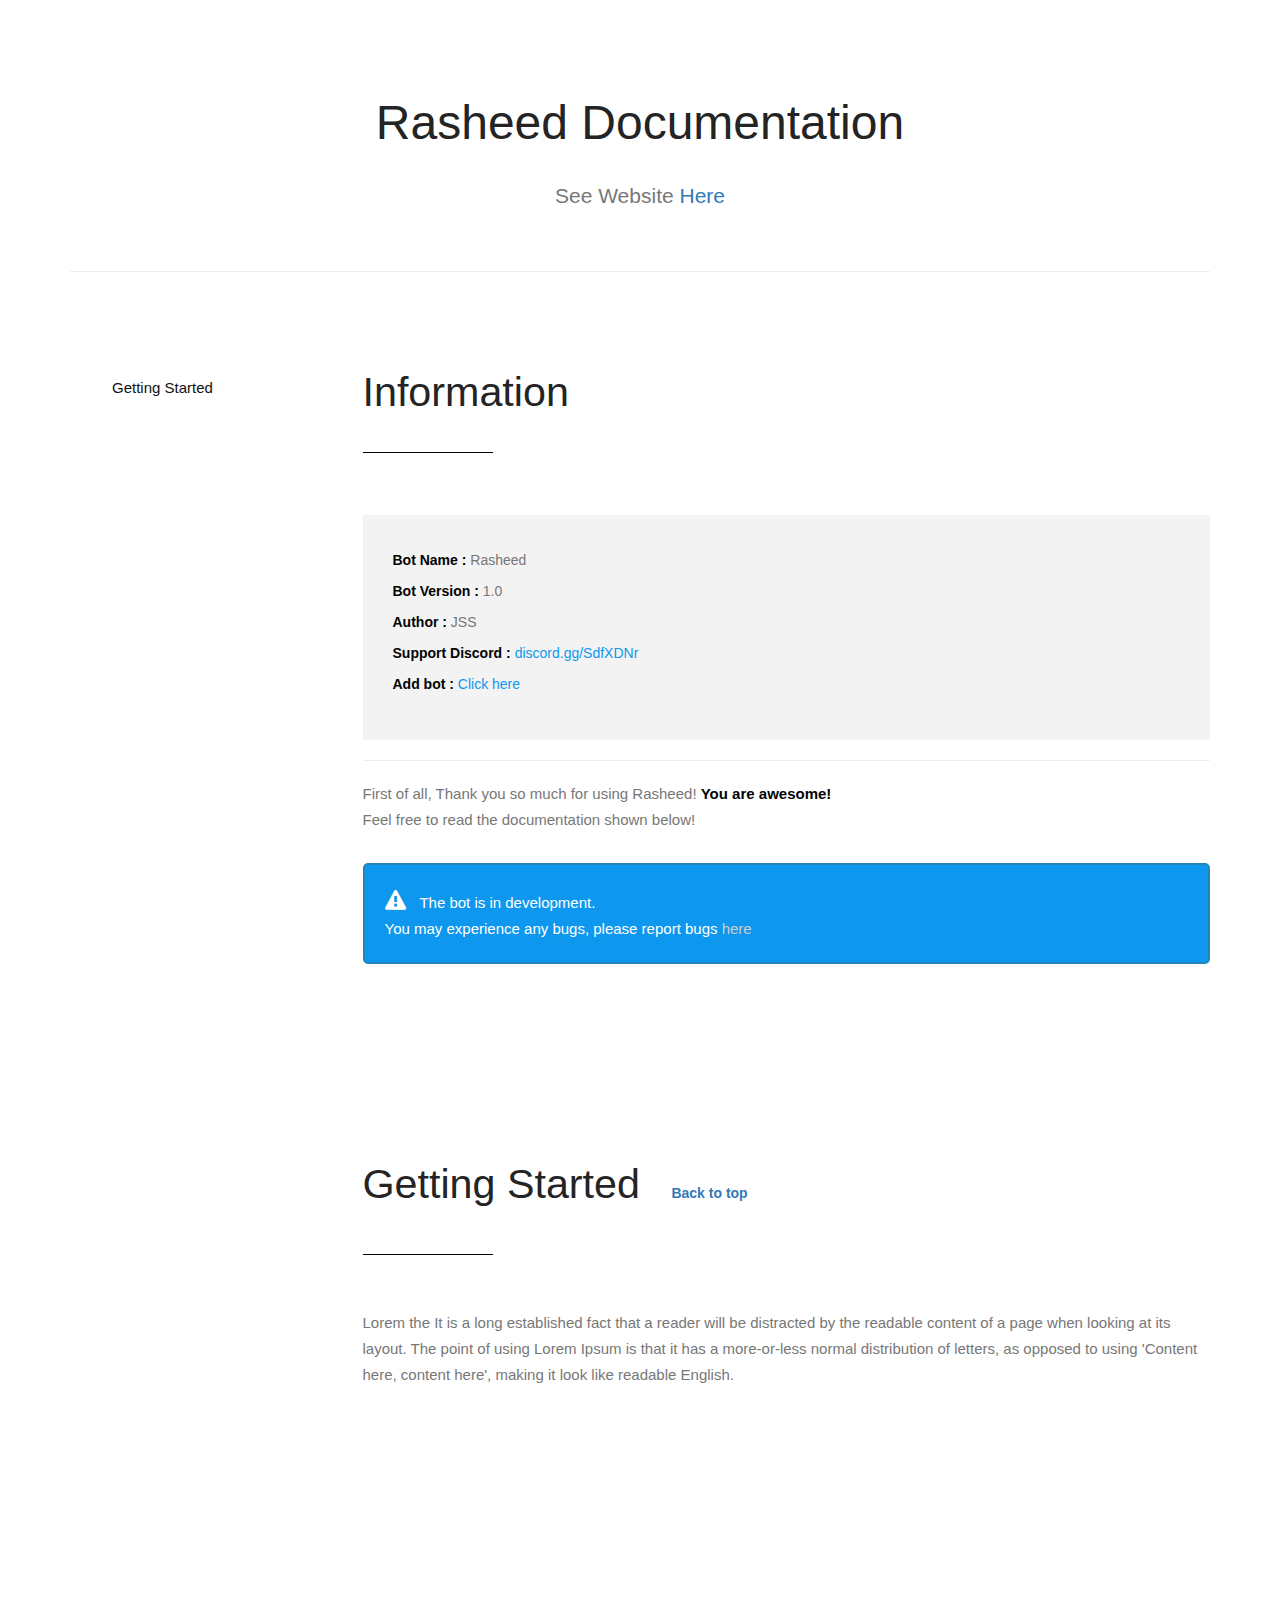
==== commit c2dd9bb2: "Add files via upload" ====
--- a/index.html
+++ b/index.html
@@ -71,7 +71,7 @@
                     <nav class="docs-sidebar" data-spy="affix" data-offset-top="300" data-offset-bottom="200" role="navigation">
                         <ul class="nav">
                             <li><a href="#line1">Getting Started</a></li>
-                            <li><a href="#line2">How to Install WordPress</a></li>
+                     <!--       <li><a href="#line2">How to Install WordPress</a></li>
                             <li><a href="#line3">How to Install Theme</a></li>
                             <li><a href="#line4">Necessary Plugins</a></li>
                             <li><a href="#line5">Creating Blog Pages</a></li>
@@ -90,7 +90,7 @@
                             <li><a href="#line8">Support Desk</a></li>
                             <li><a href="#line9">Files & Sources</a></li>
                             <li><a href="#line10">Version History (Changelog)</a></li>
-                            <li><a href="#line11">Copyright and license</a></li>
+                            <li><a href="#line11">Copyright and license</a></li> -->
                         </ul>
                     </nav >
                 </div>
@@ -105,9 +105,9 @@
                                     <div class="col-md-12 full">
                                         <div class="intro1">
                                             <ul>
-                                                <li><strong>Item Name : </strong>Gather Responsive Event Template</li>
+                                                <li><strong>Bot Name : </strong>Rasheed</li>
                                                 <li><strong>Bot Version : </strong> 1.0</li>
-                                                <li><strong>Author  : </strong> <a href="#" target="_blank">JSS</a></li>
+                                                <li><strong>Author  : </strong> JSS</li>
                                                 <li><strong>Support Discord : </strong> <a href="https://discord.gg/SdfXDNr" target="_blank">discord.gg/SdfXDNr</a></li>
                                                 <li><strong>Add bot : </strong> <a href="https://rasheedbot.github.io/docs/invite" target="_blank">Click here</a></li>
                                             </ul>
@@ -115,20 +115,11 @@
 
                                         <hr>
                                         <div>
-                                            <p>First of all, Thank you so much for purchasing this template and for being my loyal customer.
+                                            <p>First of all, Thank you so much for using Rasheed!
                                                 <strong>You are awesome!</strong>
-                                                <br> You are entitled to get free lifetime updates to this product + exceptional support from the author directly.
+                                                <br> Feel free to read the documentation shown below!
                                             </p>
-
-                                            <p>This documentation is to help you regarding each step of customization. Please go through the documentation carefully to understand how this template is made and how to edit this properly. Basic HTML and CSS knowledge is required to customize this template. You may learn basics <a href="http://www.w3schools.com/" target="_blank">here</a>, <a href="https://developer.mozilla.org/" target="_blank">here</a> and <a href="http://learn.shayhowe.com/html-css/building-your-first-web-page/" target="_blank">here</a>. </p>
-
-                                            <h4>Requirements</h4>
-                                            <p>You will need the following sofwares to customize this template.</p>
-                                            <ol>
-                                                <li>Code Editing Software (eg: Dreamweaver, Sublime Text or Notepad)</li>
-                                                <li>Web Browser for testing (eg: Google Chrome or Mozilla Firefox)</li>
-                                                <li>FTP Tool to upload files to Server (eg: <a href="https://filezilla-project.org/download.php?type=client" target="_blank">FileZilla</a>) </li>
-                                            </ol>
+                                            
                                             <div class="intro2 clearfix">
                                                 <p><i class="fa fa-exclamation-triangle"></i> The bot is in development.
                                                     <br> You may experience any bugs, please report bugs <a href="#">here</a>
@@ -148,7 +139,7 @@
 
                         <div class="row">
                             <div class="col-md-12 left-align">
-                                <h2 class="dark-text">Getting Started <a href="#top">#back to top</a><hr></h2>
+                                <h2 class="dark-text">Getting Started <a href="#top">Back to top</a><hr></h2>
                             </div>
                             <!-- end col -->
                         </div>
@@ -157,50 +148,6 @@
                         <div class="row">
                             <div class="col-md-12">
                                 <p>Lorem the It is a long established fact that a reader will be distracted by the readable content of a page when looking at its layout. The point of using Lorem Ipsum is that it has a more-or-less normal distribution of letters, as opposed to using 'Content here, content here', making it look like readable English.</p>
-
-                                <h4>Bootstrap Grid System</h4>
-
-                                <pre class="brush: html; highlight: [2,4]">
-                            <div class="container">
-                                <div class="row">
-                                    <div class="col-lg-12 col-md-12 col-sm-12 col-xs-12">
-                                        YOUR CODES GOES HERE
-                                    </div>
-                                </div>
-                            </div></pre>
-
-                                <p>Our you can use the grid system with 2 columns like this;</p>
-
-                                <pre class="brush: html">
-                            <div class="container">
-                                <div class="row">
-                                    <div class="col-lg-6 col-md-6 col-sm-6 col-xs-12">
-                                        YOUR CODES GOES HERE
-                                    </div>
-                                    <div class="col-lg-6 col-md-6 col-sm-6 col-xs-12">
-                                        YOUR CODES GOES HERE
-                                    </div>
-                                </div>
-                            </div>
-                         </pre>
-
-                                <p>Our you can use the grid system with 3 columns like this;</p>
-
-                                <pre class="brush: html">
-                            <div class="container">
-                                <div class="row">
-                                    <div class="col-lg-4 col-md-6 col-sm-6 col-xs-12">
-                                        YOUR CODES GOES HERE
-                                    </div>
-                                    <div class="col-lg-4 col-md-6 col-sm-6 col-xs-12">
-                                        YOUR CODES GOES HERE
-                                    </div>
-                                    <div class="col-lg-4 col-md-6 col-sm-6 col-xs-12">
-                                        YOUR CODES GOES HERE
-                                    </div>
-                                </div>
-                            </div>
-                         </pre>
                             </div>
                             <!-- end col -->
                         </div>
@@ -209,551 +156,7 @@
                     </section>
                     <!-- end section -->
 
-                    <section id="line2" class="section">
 
-                        <div class="row">
-                            <div class="col-md-12 left-align">
-                                <h2 class="dark-text">How to Install WordPress <a href="#top">#back to top</a><hr></h2>
-                            </div>
-                            <!-- end col -->
-                        </div>
-                        <!-- end row -->
-
-                        <div class="intro2 clearfix">
-                            <p><i class="fa fa-wordpress"></i> Lorem the It is a long established fact that a reader will be distracted..
-                                <br> Please read more about WordPress here. <a href="#">WordPress Installation via FTP.</a> </p>
-                        </div>
-
-                        <hr>
-
-                        <h4>Upload via WordPress Admin</h4>
-
-                        <p>Lorem the It is a long established fact that a reader will be distracted by the readable content of a page when looking at its layout. The point of using Lorem Ipsum is that it has a more-or-less normal distribution of letters, as opposed to using 'Content here, content here', making it look like readable English.</p>
-
-                        <a href="#" class="btn btn-primary">Get a Installation Service</a> <a href="#" class="btn btn-info">Ask a Question</a>
-                        <hr>
-                        <div class="row">
-                            <div class="col-md-8 col-md-offset-2">
-                                <div class="media">
-                                    <iframe width="560" height="315" src="https://www.youtube.com/embed/snFzbPm_RUE" frameborder="0" allowfullscreen></iframe>
-                                </div>
-                            </div>
-
-                        </div>
-
-                    </section>
-                    <!-- end section -->
-
-                    <section id="line3" class="section">
-
-                        <div class="row">
-                            <div class="col-md-12 left-align">
-                                <h2 class="dark-text">How to Install Theme <a href="#top">#back to top</a><hr></h2>
-                            </div>
-                            <!-- end col -->
-                        </div>
-                        <!-- end row -->
-
-                        <h4>Upload via WordPress Admin</h4>
-
-                        <p>Lorem the It is a long established fact that a reader will be distracted by the readable content of a page when looking at its layout. The point of using Lorem Ipsum is that it has a more-or-less normal distribution of letters, as opposed to using 'Content here, content here', making it look like readable English.</p>
-
-                        <a href="#" class="btn btn-primary">Get a Installation Service</a> <a href="#" class="btn btn-info">Ask a Question</a>
-
-                        <hr>
-
-                        <h4>Upload via FTP Server</h4>
-
-                        <p>Lorem the It is a long established fact that a reader will be distracted by the readable content of a page when looking at its layout. The point of using Lorem Ipsum is that it has a more-or-less normal distribution of letters, as opposed to using 'Content here, content here', making it look like readable English.</p>
-
-                        <a href="#" class="btn btn-primary">Get a Installation Service</a> <a href="#" class="btn btn-info">Ask a Question</a>
-                        <hr>
-                        <div class="row">
-                            <div class="col-md-6">
-                                <div class="media">
-                                    <iframe width="560" height="315" src="https://www.youtube.com/embed/yQnQyI5WlKs" frameborder="0" allowfullscreen></iframe>
-                                </div>
-
-                            </div>
-                            <div class="col-md-6">
-                                <div class="media">
-                                    <iframe width="560" height="315" src="https://www.youtube.com/embed/z0kEVwJB_go" frameborder="0" allowfullscreen></iframe>
-                                </div>
-
-                            </div>
-                        </div>
-
-                    </section>
-                    <!-- end section -->
-
-                    <section id="line4" class="section">
-
-                        <div class="row">
-                            <div class="col-md-12 left-align">
-                                <h2 class="dark-text">Necessary Plugins <a href="#top">#back to top</a><hr></h2>
-                            </div>
-                            <!-- end col -->
-                        </div>
-                        <!-- end row -->
-
-                        <div class="row">
-                            <div class="col-md-4">
-                                <img src="images/upload/plugin1.png" alt="" class="img-responsive img-thumbnail">
-                                <h4>Plugin name #1</h4>
-                                <p>Lorem the It is a long established fact that a reader will be distracted.. Please read more about WordPress here.</p>
-                            </div>
-                            <!-- end col -->
-
-                            <div class="col-md-4">
-                                <img src="images/upload/plugin2.png" alt="" class="img-responsive img-thumbnail">
-                                <h4>Plugin name #2</h4>
-                                <p>Lorem the It is a long established fact that a reader will be distracted.. Please read more about WordPress here.</p>
-                            </div>
-                            <!-- end col -->
-
-                            <div class="col-md-4">
-                                <img src="images/upload/plugin3.png" alt="" class="img-responsive img-thumbnail">
-                                <h4>Plugin name #3</h4>
-                                <p>Lorem the It is a long established fact that a reader will be distracted.. Please read more about WordPress here.</p>
-                            </div>
-                            <!-- end col -->
-
-                            <div class="col-md-12">
-                                <p>Lorem the It is a long established fact that a reader will be distracted by the readable content of a page when looking at its layout. The point of using Lorem Ipsum is that it has a more-or-less normal distribution of letters, as opposed to using 'Content here, content here', making it look like readable English. long established fact that a reader will be distracted by the readable content of a page when looking at its layout. The point of using Lorem Ipsum is that it has a more-or-less normal distribution of letters, as opposed to using 'Content here, content here', making it look like readable English.</p>
-
-                                <div class="text-center">
-                                    <a href="#" class="btn btn-primary">Get a Installation Service</a> <a href="#" class="btn btn-info">Ask a Question</a>
-                                </div>
-                            </div>
-                        </div>
-                        <!-- end row -->
-
-                    </section>
-                    <!-- end section -->
-
-                    <section id="line5" class="section">
-
-                        <div class="row">
-                            <div class="col-md-12 left-align">
-                                <h2 class="dark-text">Creating Blog Pages <a href="#top">#back to top</a><hr></h2>
-                            </div>
-                            <!-- end col -->
-                        </div>
-                        <!-- end row -->
-
-                        <div class="row">
-
-                            <div class="col-md-12">
-                                <p>Lorem the It is a long established fact that a reader will be distracted by the readable content of a page when looking at its layout. The point of using Lorem Ipsum is that it has a more-or-less normal distribution of letters, as opposed to using 'Content here, content here', making it look like readable English. long established fact that a reader will be distracted by the readable content of a page when looking at its layout. The point of using Lorem Ipsum is that it has a more-or-less normal distribution of letters, as opposed to using 'Content here, content here', making it look like readable English.</p>
-                            </div>
-
-                            <div class="col-md-4">
-                                <a href="upload/thumbnail.png" data-rel="prettyPhoto"><img src="images/upload/thumbnail.png" alt="" class="img-responsive img-thumbnail"></a>
-                                <h4 id="line5_1">WordPress Blog Page - <a href="#top">#top</a></h4>
-                                <ul>
-                                    <li><strong>Step 1</strong> - Lorem the It is a long established fact that a reader ease read more about WordPress here.</li>
-                                    <li><strong>Step 2</strong> - Lorem the It is a long established fact that a reader will be distracted.. Please read more about WordPress here.</li>
-                                    <li><strong>Step 3</strong> - Lorem the It is a long established fact that a read.</li>
-                                </ul>
-                            </div>
-                            <!-- end col -->
-
-                            <div class="col-md-4">
-                                <a href="upload/thumbnail.png" data-rel="prettyPhoto"><img src="images/upload/thumbnail.png" alt="" class="img-responsive img-thumbnail"></a>
-                                <h4 id="line5_2">Blog Post Sections - <a href="#top">#top</a></h4>
-                                <p>Lorem the It is a long established fact that a reader will be distracted.. Please read more about WordPress here.</p>
-                                <ul>
-                                    <li><strong>Step 1</strong> - Lorem the It is a long established fact that a reader ease read more about WordPress here.</li>
-                                    <li><strong>Step 2</strong> - Lorem the It is a long established fact that a reader will be distracted.. Please read more about WordPress here.</li>
-                                    <li><strong>Step 3</strong> - Lorem the It is a long established fact that a read.</li>
-                                </ul>
-                            </div>
-                            <!-- end col -->
-
-                            <div class="col-md-4">
-                                <a href="upload/thumbnail.png" data-rel="prettyPhoto"><img src="images/upload/thumbnail.png" alt="" class="img-responsive img-thumbnail"></a>
-                                <h4 id="line5_3">Create Blog Gallery - <a href="#top">#top</a></h4>
-                                <p>Lorem the It is a long established fact that a reader will be distracted.. Please read more about WordPress here.</p>
-                                <ul>
-                                    <li><strong>Step 1</strong> - Lorem the It is a long established fact that a reader ease read more about WordPress here.</li>
-                                    <li><strong>Step 2</strong> - Lorem the It is a long established fact that a reader will be distracted.. Please read more about WordPress here.</li>
-                                    <li><strong>Step 3</strong> - Lorem the It is a long established fact that a read.</li>
-                                </ul>
-                            </div>
-                            <!-- end col -->
-
-                        </div>
-                        <!-- end row -->
-
-                    </section>
-                    <!-- end section -->
-
-                    <section id="line6" class="section">
-
-                        <div class="row">
-                            <div class="col-md-12 left-align">
-                                <h2 class="dark-text">How to Install Revolution Slider <a href="#top">#back to top</a><hr></h2>
-                            </div>
-                            <!-- end col -->
-                        </div>
-                        <!-- end row -->
-
-                        <div class="row">
-
-                            <div class="col-md-12">
-                                <p>Lorem the It is a long established fact that a reader will be distracted by the readable content of a page when looking at its layout. The point of using Lorem Ipsum is that it has a more-or-less normal distribution of letters, as opposed to using 'Content here, content here', making it look like readable English. long established fact that a reader will be distracted by the readable content of a page when looking at its layout. The point of using Lorem Ipsum is that it has a more-or-less normal distribution of letters, as opposed to using 'Content here, content here', making it look like readable English.</p>
-                            </div>
-
-                            <div class="col-md-6">
-                                <a href="upload/thumbnail.png" data-rel="prettyPhoto"><img src="images/upload/thumbnail.png" alt="" class="img-responsive img-thumbnail"></a>
-                                <h4>Installation Slider</h4>
-                                <ul>
-                                    <li><strong>Step 1</strong> - Lorem the It is a long established fact that a reader ease read more about WordPress here.</li>
-                                    <li><strong>Step 2</strong> - Lorem the It is a long established fact that a reader will be distracted.. Please read more about WordPress here.</li>
-                                    <li><strong>Step 3</strong> - Lorem the It is a long established fact that a read.</li>
-                                </ul>
-                            </div>
-                            <!-- end col -->
-
-                            <div class="col-md-6">
-                                <a href="upload/thumbnail.png" data-rel="prettyPhoto"><img src="images/upload/thumbnail.png" alt="" class="img-responsive img-thumbnail"></a>
-                                <h4>Updating Slider</h4>
-                                <p>Lorem the It is a long established fact that a reader will be distracted.. Please read more about WordPress here.</p>
-                                <ul>
-                                    <li><strong>Step 1</strong> - Lorem the It is a long established fact that a reader ease read more about WordPress here.</li>
-                                    <li><strong>Step 2</strong> - Lorem the It is a long established fact that a reader will be distracted.. Please read more about WordPress here.</li>
-                                    <li><strong>Step 3</strong> - Lorem the It is a long established fact that a read.</li>
-                                </ul>
-                            </div>
-                            <!-- end col -->
-
-                        </div>
-                        <!-- end row -->
-
-                    </section>
-                    <!-- end section -->
-
-                    <section id="line7" class="section">
-
-                        <div class="row">
-                            <div class="col-md-12 left-align">
-                                <h2 class="dark-text">How to Use Option Panel <a href="#top">#back to top</a><hr></h2>
-                            </div>
-                            <!-- end col -->
-                        </div>
-                        <!-- end row -->
-
-                        <div class="row">
-                            <div class="col-md-4">
-                                <a href="upload/thumbnail.png" data-rel="prettyPhoto"><img src="images/upload/thumbnail.png" alt="" class="img-responsive img-thumbnail"></a>
-                            </div>
-
-                            <div class="col-md-8">
-                                <h4 id="line7_1">General Options - <a href="#top">#back to top</a></h4>
-                                <p>Lorem the It is a long established fact that a reader will be distracted by the readable content of a page when looking at its layout. The point of using Lorem Ipsum is that it has a more-or-less normal distribution of letters, as opposed to using 'Content here, content here', making it look like readable English. long established fact that a reader will English.</p>
-                            </div>
-                            <!-- end col -->
-                        </div>
-                        <!-- end row -->
-
-                        <hr>
-
-                        <div class="row">
-                            <div class="col-md-4">
-                                <a href="upload/thumbnail.png" data-rel="prettyPhoto"><img src="images/upload/thumbnail.png" alt="" class="img-responsive img-thumbnail"></a>
-                            </div>
-
-                            <div class="col-md-8">
-                                <h4 id="line7_2">Style Options - <a href="#top">#back to top</a></h4>
-                                <p>Lorem the It is a long established fact that a reader will be distracted by the readable content of a page when looking at its layout. The point of using Lorem Ipsum is that it has a more-or-less normal distribution of letters, as opposed to using 'Content here, content here', making it look like readable English. long established fact that a reader will English.</p>
-                            </div>
-                            <!-- end col -->
-                        </div>
-                        <!-- end row -->
-
-                        <hr>
-
-                        <div class="row">
-                            <div class="col-md-4">
-                                <a href="upload/thumbnail.png" data-rel="prettyPhoto"><img src="images/upload/thumbnail.png" alt="" class="img-responsive img-thumbnail"></a>
-                            </div>
-
-                            <div class="col-md-8">
-                                <h4 id="line7_3">Header Options - <a href="#top">#back to top</a></h4>
-                                <p>Lorem the It is a long established fact that a reader will be distracted by the readable content of a page when looking at its layout. The point of using Lorem Ipsum is that it has a more-or-less normal distribution of letters, as opposed to using 'Content here, content here', making it look like readable English. long established fact that a reader will English.</p>
-                            </div>
-                            <!-- end col -->
-                        </div>
-                        <!-- end row -->
-
-                        <hr>
-
-                        <div class="row">
-                            <div class="col-md-4">
-                                <a href="upload/thumbnail.png" data-rel="prettyPhoto"><img src="images/upload/thumbnail.png" alt="" class="img-responsive img-thumbnail"></a>
-                            </div>
-
-                            <div class="col-md-8">
-                                <h4 id="line7_4">Font Options - <a href="#top">#back to top</a></h4>
-                                <p>Lorem the It is a long established fact that a reader will be distracted by the readable content of a page when looking at its layout. The point of using Lorem Ipsum is that it has a more-or-less normal distribution of letters, as opposed to using 'Content here, content here', making it look like readable English. long established fact that a reader will English.</p>
-                            </div>
-                            <!-- end col -->
-                        </div>
-                        <!-- end row -->
-
-                        <hr>
-
-                        <div class="row">
-                            <div class="col-md-4">
-                                <a href="upload/thumbnail.png" data-rel="prettyPhoto"><img src="images/upload/thumbnail.png" alt="" class="img-responsive img-thumbnail"></a>
-                            </div>
-
-                            <div class="col-md-8">
-                                <h4 id="line7_5">Slider Options - <a href="#top">#back to top</a></h4>
-                                <p>Lorem the It is a long established fact that a reader will be distracted by the readable content of a page when looking at its layout. The point of using Lorem Ipsum is that it has a more-or-less normal distribution of letters, as opposed to using 'Content here, content here', making it look like readable English. long established fact that a reader will English.</p>
-                            </div>
-                            <!-- end col -->
-                        </div>
-                        <!-- end row -->
-
-                        <hr>
-
-                        <div class="row">
-                            <div class="col-md-4">
-                                <a href="upload/thumbnail.png" data-rel="prettyPhoto"><img src="images/upload/thumbnail.png" alt="" class="img-responsive img-thumbnail"></a>
-                            </div>
-
-                            <div class="col-md-8">
-                                <h4 id="line7_6">Page Options - <a href="#top">#back to top</a></h4>
-                                <p>Lorem the It is a long established fact that a reader will be distracted by the readable content of a page when looking at its layout. The point of using Lorem Ipsum is that it has a more-or-less normal distribution of letters, as opposed to using 'Content here, content here', making it look like readable English. long established fact that a reader will English.</p>
-                            </div>
-                            <!-- end col -->
-                        </div>
-                        <!-- end row -->
-
-                        <hr>
-
-                        <div class="row">
-                            <div class="col-md-4">
-                                <a href="upload/thumbnail.png" data-rel="prettyPhoto"><img src="images/upload/thumbnail.png" alt="" class="img-responsive img-thumbnail"></a>
-                            </div>
-
-                            <div class="col-md-8">
-                                <h4 id="line7_7">Import & Export Options - <a href="#top">#back to top</a></h4>
-                                <p>Lorem the It is a long established fact that a reader will be distracted by the readable content of a page when looking at its layout. The point of using Lorem Ipsum is that it has a more-or-less normal distribution of letters, as opposed to using 'Content here, content here', making it look like readable English. long established fact that a reader will English.</p>
-                            </div>
-                            <!-- end col -->
-                        </div>
-                        <!-- end row -->
-
-                    </section>
-                    <!-- end section -->
-
-                    <section id="line8" class="section">
-
-                        <div class="row">
-                            <div class="col-md-12 left-align">
-                                <h2 class="dark-text">Support Desk <a href="#top">#back to top</a><hr></h2>
-                            </div>
-                            <!-- end col -->
-                        </div>
-                        <!-- end row -->
-
-                        <div class="row">
-                            <div class="col-md-6">
-                                <p>Please remember you have purchased a very affordable theme and you have not paid for a full-time web design agency. Occasionally we will help with small tweaks, but these requests will be put on a lower priority due to their nature. Support is also 100% optional and we provide it for your connivence, so please be patient, polite and respectful.</p>
-
-                                <p>Please visit our <a href="http://themeforest.net/user/yourusername"><strong>profile page</strong></a> or ask question <a href="mailto:yourusername@gmail.com">@yourusername</a></p>
-
-                                <strong>Support for my items includes:</strong>
-                                <ul>
-                                    <li>* Responding to questions or problems regarding the item and its features</li>
-                                    <li>* Fixing bugs and reported issues</li>
-                                    <li>* Providing updates to ensure compatibility with new software versions</li>
-                                </ul>
-                                <strong>Item support does not include:</strong>
-                                <ul>
-                                    <li>* Customization and installation services</li>
-                                    <li>* Support for third party software and plug-ins</li>
-                                </ul>
-
-                            </div>
-
-                            <div class="col-md-6">
-                                <strong>Before seeking support, please...</strong>
-                                <ul>
-                                    <li>* Make sure your question is a valid Theme Issue and not a customization request.</li>
-                                    <li>* Make sure you have read through the documentation and any related video guides before asking support on how to accomplish a task.</li>
-                                    <li>* Make sure to double check the theme FAQs.</li>
-                                    <li>* Try disabling any active plugins to make sure there isn't a conflict with a plugin. And if there is this way you can let us know.</li>
-                                    <li>* If you have customized your theme and now have an issue, back-track to make sure you didn't make a mistake. If you have made changes and can't find the issue, please provide us with your changelog.</li>
-                                    <li>* Almost 80% of the time we find that the solution to people's issues can be solved with a simple "Google Search". You might want to try that before seeking support. You might be able to fix the issue yourself much quicker than we can respond to your request.</li>
-                                    <li>* Make sure to state the name of the theme you are having issues with when requesting support via ThemeForest.</li>
-                                </ul>
-                            </div>
-                        </div>
-                        <!-- end row -->
-
-                    </section>
-                    <!-- end section -->
-
-                    <section id="line9" class="section">
-
-                        <div class="row">
-                            <div class="col-md-12 left-align">
-                                <h2 class="dark-text">Files & Sources <a href="#top">#back to top</a><hr></h2>
-                            </div>
-                            <!-- end col -->
-                        </div>
-                        <!-- end row -->
-
-                        <div class="row">
-                            <div class="col-md-6">
-                                <strong>Included Stylesheets</strong>
-
-                                <p>These are the primary CSS files used for general front-end styling. Use these to customize your theme even further. All included JavaScript codes under <strong>yourthemename/css/</strong></p>
-
-                                <ul>
-                                    <li>1. style.css - Primary stylesheet</li>
-                                    <li>2. bootstrap.css - Bootstrap stylesheet</li>
-                                    <li>3. owl-carousel.css - OWL Carousel</li>
-                                    <li>4. fontawesome.css - FontAwesome Font Icons stylesheet</li>
-                                    <li>5. custom.css - Pathos Color Schemes stylesheet</li>
-                                    <li>6. prettyPhoto.css - Lightbox effect css file</li>
-                                    <li>7. flexslider.css - Flexslider css file</li>
-                                    <li>8. et-line.css - Elegant icons css file</li>
-                                    <li>9. carousel.css - OWL Carousel css file</li>
-                                    <li>10. animate.css - CSS3 animations css file</li>
-                                </ul>
-
-                            </div>
-
-                            <div class="col-md-6">
-                                <strong>Included JavaScript</strong>
-
-                                <p>These are the various attribution inks to the Javascript files included or modified to work with in this theme. All included JavaScript codes under <strong>yourthemename/js/</strong></p>
-
-                                <ul>
-                                    <li>1. bootstrap.js - Bootstrap JavaScript</li>
-                                    <li>2. custom.js - All JavaScript Plugins</li>
-                                    <li>3. retina.js - Retina JavaScript</li>
-                                    <li>4. jquery.js - Base JavaScript</li>
-                                    <li>5. prettyPhoto.js - Lightbox JavaScript</li>
-                                    <li>6. owl-carousel.js - Lightbox JavaScript</li>
-                                    <li>7. revslider.js - Revolution Slider JavaScript</li>
-                                    <li>8. flexslider.js - Flexslider JavaScript</li>
-                                    <li>9. awesome-grid.nin.js - Awesome grid portfolio JavaScript</li>
-                                    <li>10. circle.js - Coming soon page JavaScript</li>
-                                    <li>11. contact.js - Contact form validate JavaScript</li>
-                                    <li>12. isotope.js - Masonry Portfolio JavaScript</li>
-                                    <li>13. progress.js - Progress bar JavaScript</li>
-                                    <li>14. rotate.js - Text rotate effect JavaScript</li>
-                                    <li>15. wow.js - CSS3 animation JavaScript</li>
-                                </ul>
-                            </div>
-                        </div>
-                        <!-- end row -->
-
-                    </section>
-                    <!-- end section -->
-
-                    <section id="line10" class="section">
-
-                        <div class="row">
-                            <div class="col-md-12 left-align">
-                                <h2 class="dark-text">Version History (Changelog) <a href="#top">#back to top</a><hr></h2>
-                            </div>
-                            <!-- end col -->
-                        </div>
-                        <!-- end row -->
-
-                        <div class="row">
-                            <div class="col-md-12">
-
-                                <p>You can find the version history (changelog.txt) file on <strong>yourthemename-full.zip</strong> folder or you can check changelog on theme sale page.</p>
-                                <p>Once again, thank you so much for purchasing this theme. As I said at the beginning, I'd be glad to help you if you have any questions relating to this theme. No guarantees, but I'll do my best to assist. If you have a more general question relating to the themes on ThemeForest, you might consider visiting the forums and asking your question in the "Item Discussion" section.</p>
-
-                                <hr>
-
-                                <h4>Changelog</h4>
-
-                                <pre class="brush: html">
-
-                                        -----------------------------------------------------------------------------------------
-                                        Version 3.8.4 - May 7th, 2015
-                                        -----------------------------------------------------------------------------------------
-
-                                        - new revolution slider plugin version
-                                        - fixed security issue with xss vulnerability
-                                        - improved demo importer for certain server environments
-                                        - updated WooCommerce template files for the outdated message in system status
-                                        - added suhosin check in system status 
-                                        - added information that explains ZipArchive is required on your server for importing demos 
-                                        - portfolio Grid template improvement
-                                        - added more information to demo popup message for individual demo requirements
-                                        - RTL style improvements
-                                        - breadcrumb function improved for various areas
-
-                                        -----------------------------------------------------------------------------------------
-                                        Version 3.8.3 - May 7th, 2015
-                                        -----------------------------------------------------------------------------------------
-                                        - fixed responsive / retina issue for larger logos
-                                        - fusion slider now uses responsive headings all the time
-                                        - dropped custom Avada styles for select boxes in IE since it is not supported
-                                        - fixed compatibility issue with Category Order and Taxonomy Terms Order plugin
-                                        - fixed issue of full width background being affected by padding options
-                                        - tested and fixed hellobar issue 
-                                        - typography settings now apply to single post pages
-                                        - improved smooth scroll in certain situations
-                                        - youtube & vimeo videos will show at normal size in light box as long as video embed link is not used
-                                        - fixed issue of â€œfixedâ€ featured image mode not working for carousels / recent work
-                                        - fixed issue of header tagline font not working with font options
-
-                                        -----------------------------------------------------------------------------------------
-                                        Version 3.8.2 - May 7th, 2015
-                                        -----------------------------------------------------------------------------------------
-                                        - fixed formatting issues with Turkish language files 
-                                        - letter spacing menu option improvement
-                                        - improved fusion slider max content width setting
-                                        - removed the â€œdisable first featured image on productsâ€ setting since it does not apply
-                                        - improved portfolio featured image loading
-                                        - removed encoding from tracking code, space before head, space before body, and custom CSS to stop it from parsing code within TO and removing special characters e.g. +
-                                        - woo login box now shows login fields for logged out users
-                                        - woo cart / my account links now show on mobile 
-                                        - fixed button styling issue with gravity forms
-
-
-                                      </pre>
-
-                            </div>
-                        </div>
-                        <!-- end row -->
-
-                    </section>
-                    <!-- end section -->
-
-                    <section id="line11" class="section">
-
-                        <div class="row">
-                            <div class="col-md-12 left-align">
-                                <h2 class="dark-text">Copyright and license <a href="#top">#back to top</a><hr></h2>
-                            </div>
-                            <!-- end col -->
-                        </div>
-                        <!-- end row -->
-
-                        <div class="row">
-                            <div class="col-md-12">
-                                
-                                <p>Code released under the <a href="#" target="_blank">Un License</a> License.</p>                        
-                                <p>For more information about copyright and license check <a href="https://choosealicense.com/" target="_blank">choosealicense.com</a>.</p>
-                            
-                            </div>
-                        </div>
-                        <!-- end row -->
-
-                    </section>
-                    <!-- end section -->
                 </div>
                 <!-- // end .col -->
 
